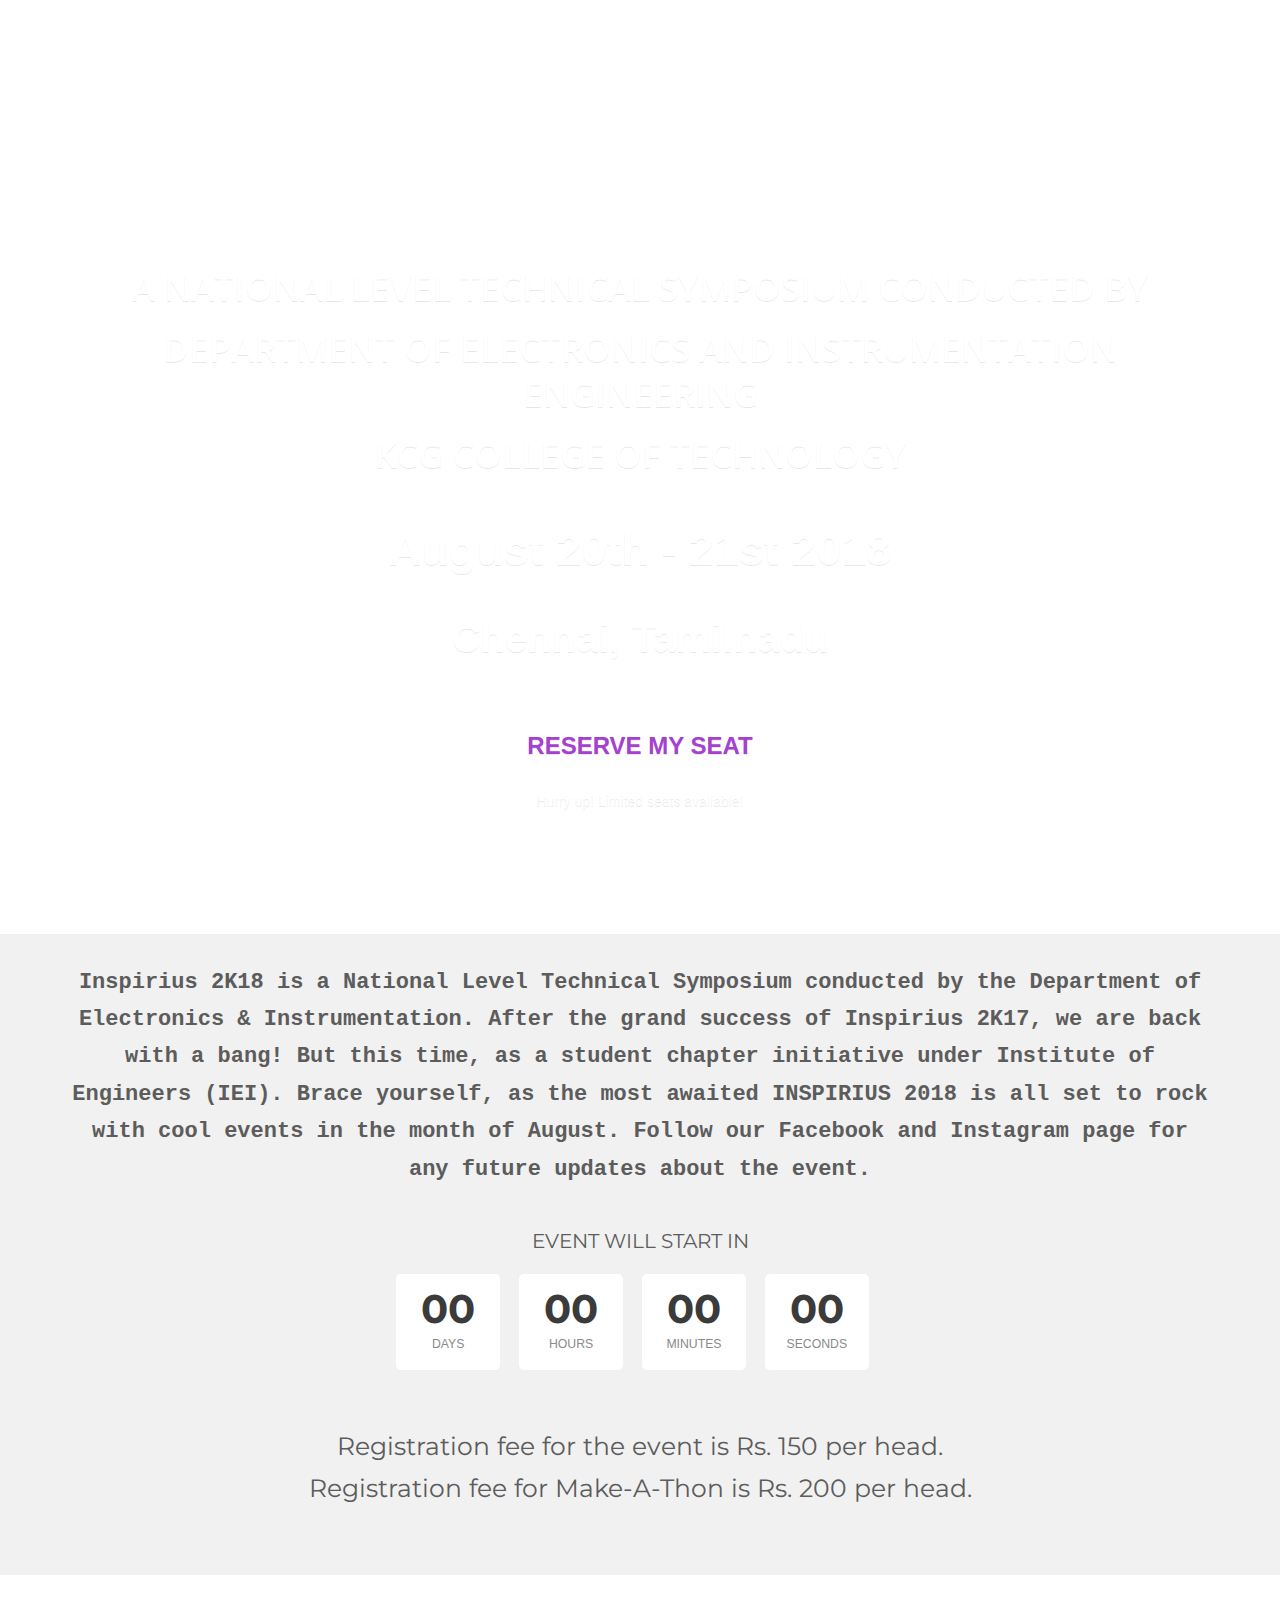
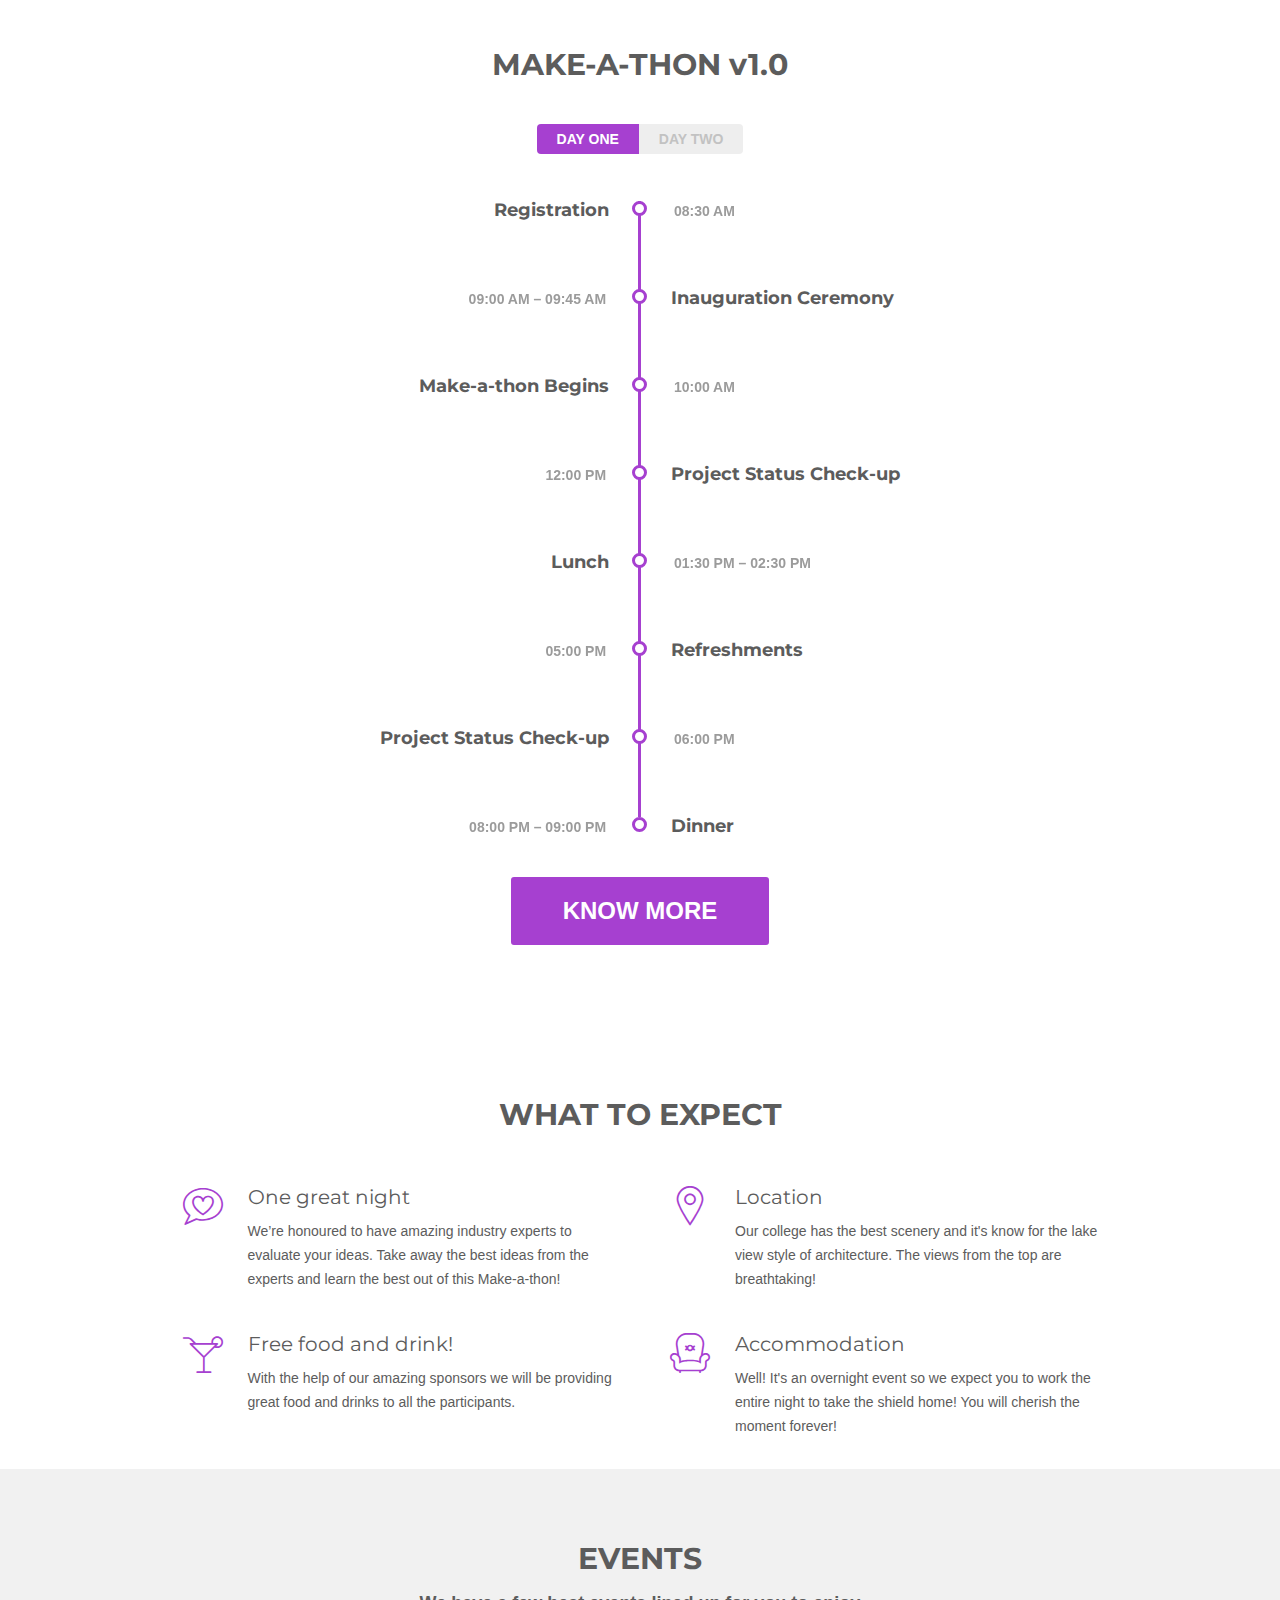
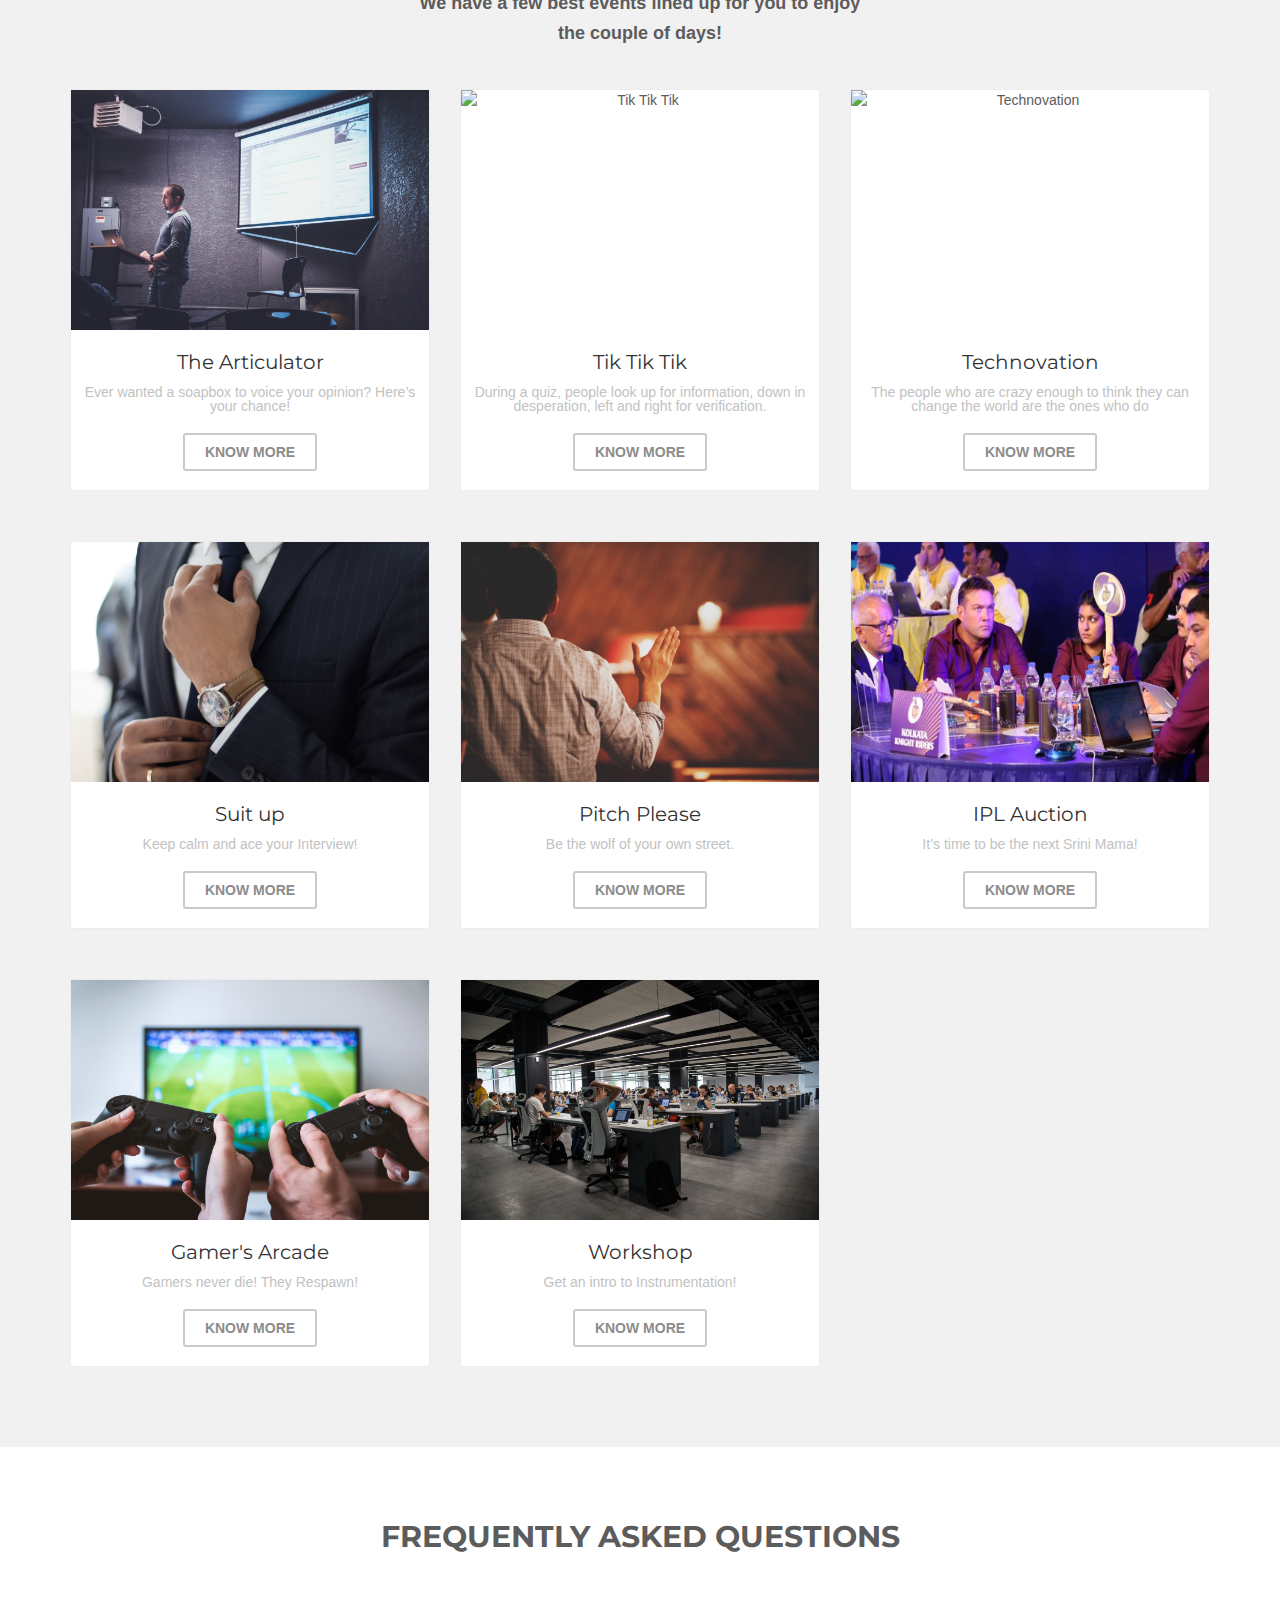
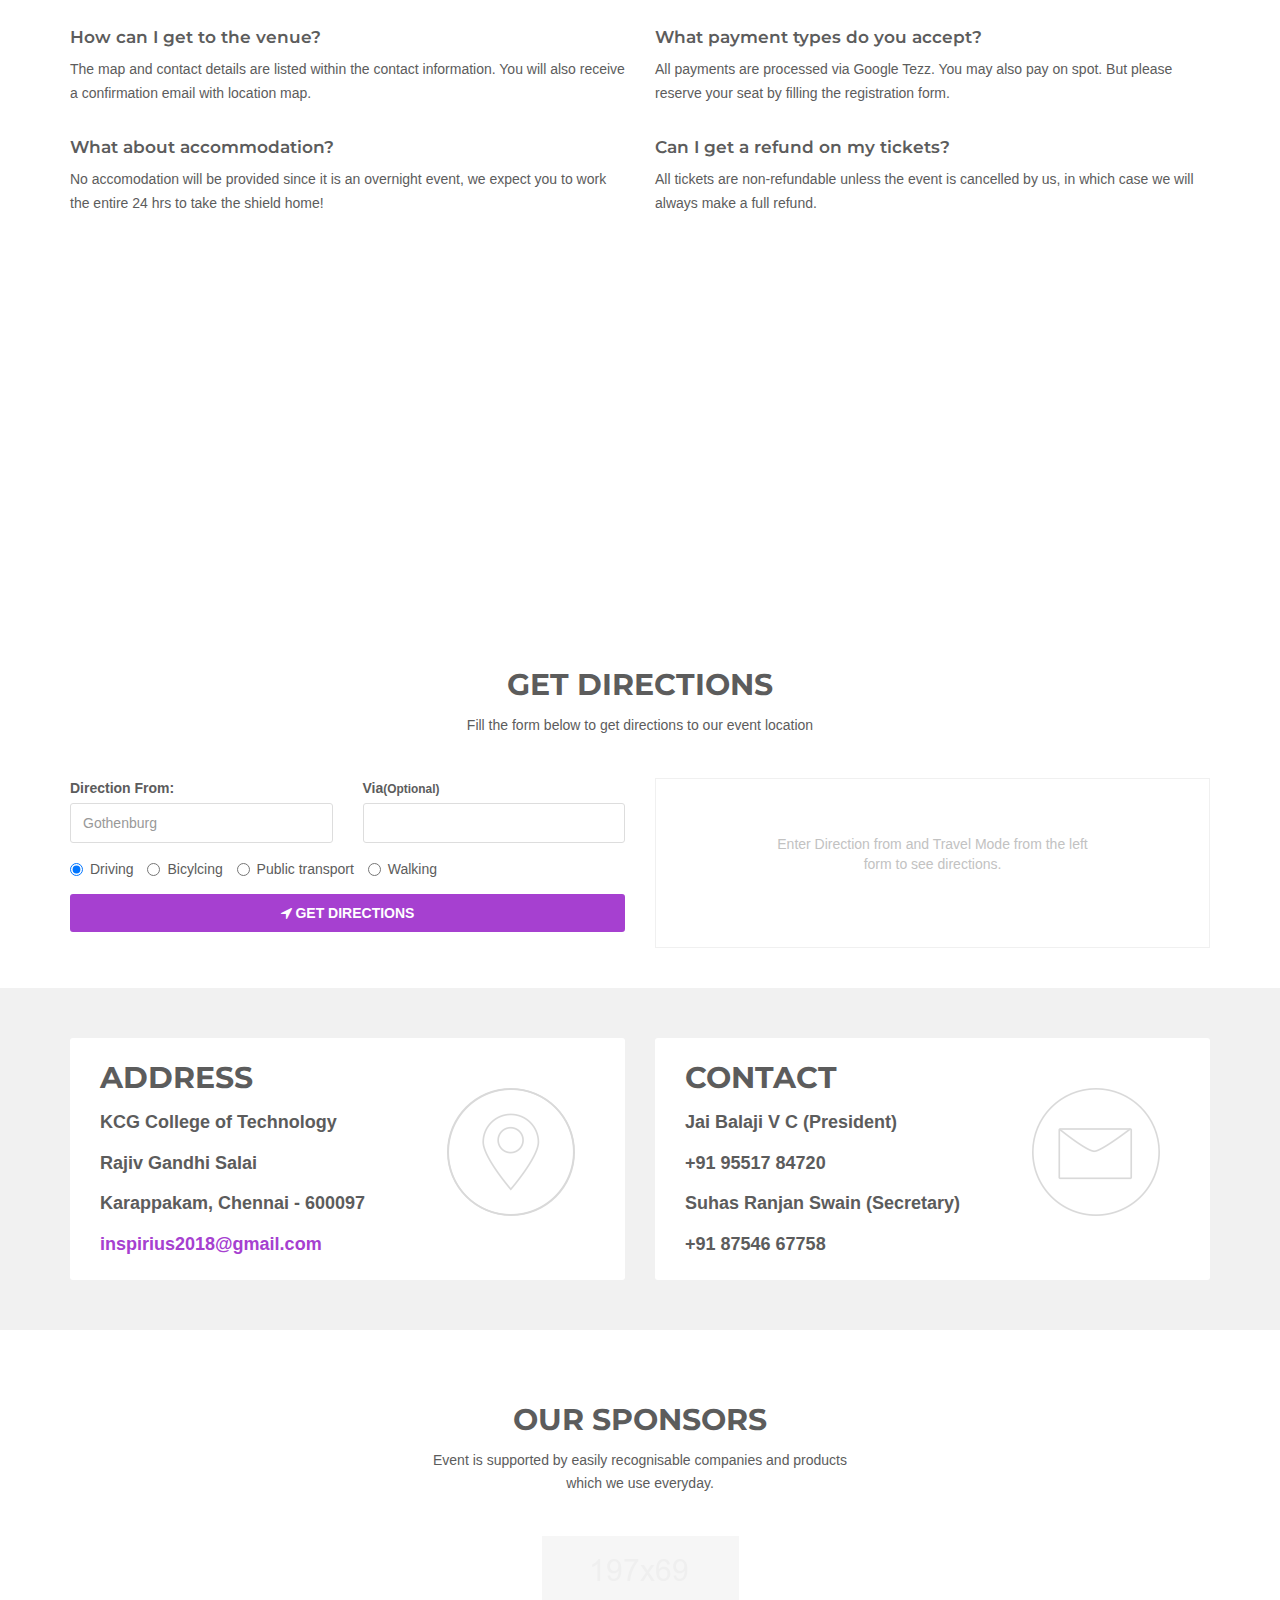
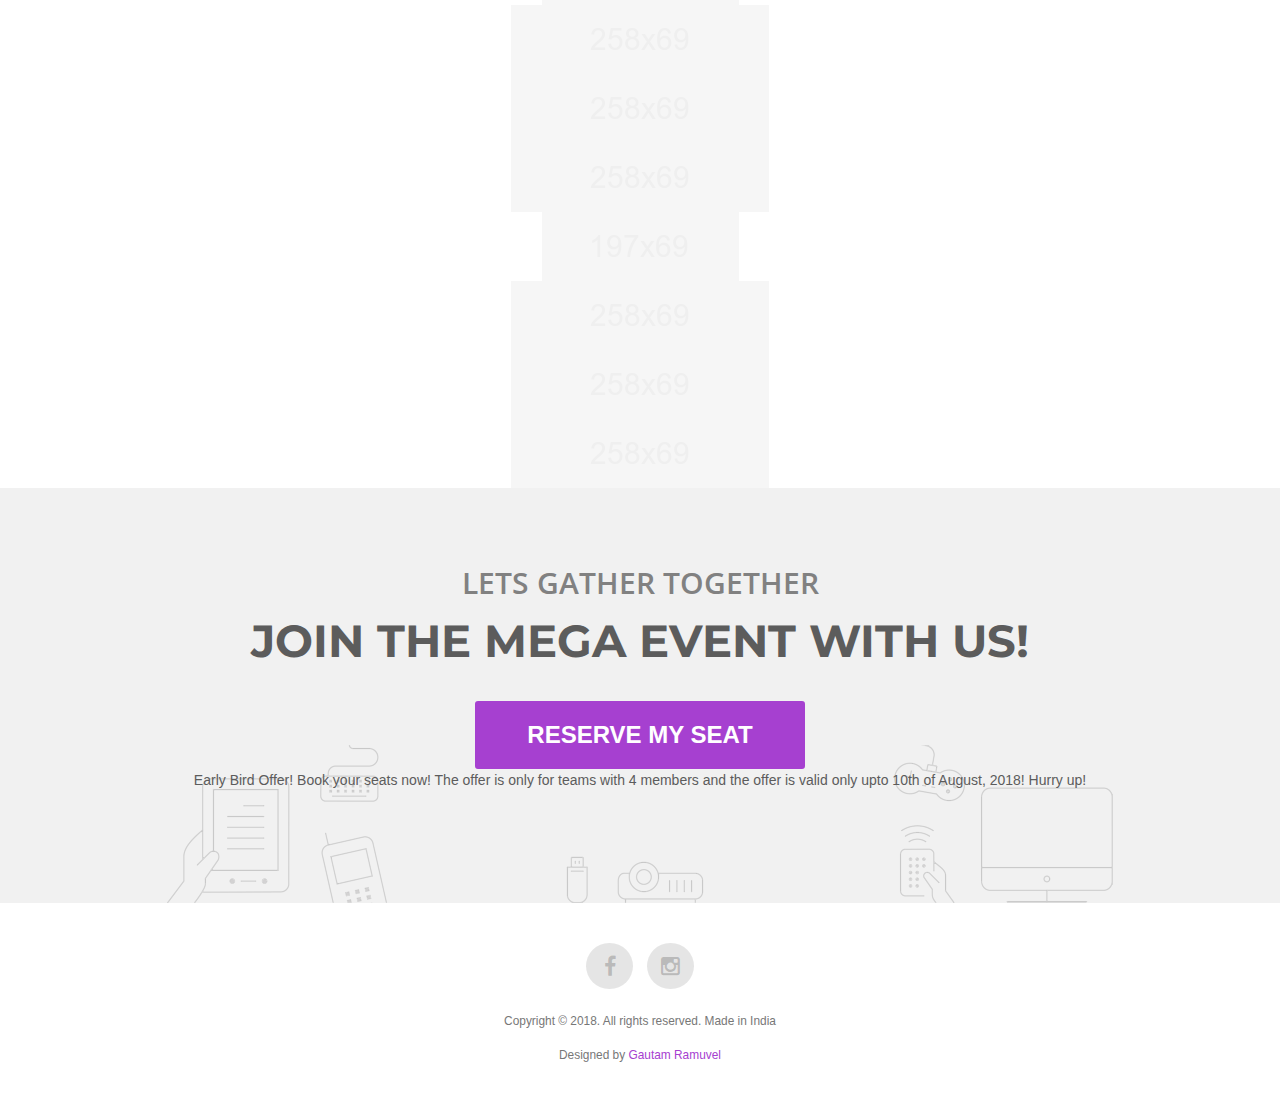
==== inspirius/index.html @ 2e657882 "api key added" ====
<!DOCTYPE html>
<html lang="en">

<head>
    <meta charset="utf-8">
    <meta http-equiv="X-UA-Compatible" content="IE=edge">
    <meta name="viewport" content="width=device-width, initial-scale=1.0, maximum-scale=1.0, user-scalable=no">

    <!-- SEO -->
    <meta name="author" content="Gautam">
    <meta name="description" content="INSPIRIUS 2018 - KCG COLLEGE OF TECHNOLOGY">
    <meta name="keywords" content="Symposium">

    <!-- Favicons -->
    <link rel="shortcut icon" href="images/favicon.ico">

    <!-- Page Title -->
    <title>INSPIRIUS 2018 - KCG COLLEGE OF TECHNOLOGY</title>

    <!-- Bootstrap -->
    <link href="css/bootstrap.min.css" rel="stylesheet">

    <!-- Custom Google Font : Open Sans & Montserrat -->
    <link href='https://fonts.googleapis.com/css?family=Open+Sans:300,600' rel='stylesheet' type='text/css'>
    <link href='https://fonts.googleapis.com/css?family=Montserrat:400,700' rel='stylesheet' type='text/css'>

    <!-- Plugins -->
    <link href="css/plugins/animate.css" rel="stylesheet">
    <link href="css/plugins/slick.css" rel="stylesheet">
    <link href="css/plugins/magnific-popup.css" rel="stylesheet">
    <link href="css/plugins/font-awesome.css" rel="stylesheet">
    <link href="css/plugins/streamline-icons.css" rel="stylesheet">
    <link href="css/plugins/flexslider.css" rel="stylesheet">

    <!-- Event Style -->
    <link href="css/event.css" rel="stylesheet">

    <!-- Color Theme -->
    <!-- Options: green, purple, red, yellow, mint, blue, black  -->
    <link href="css/themes/purple.css" rel="stylesheet">

    <!-- Modernizr -->
    <script src="js/modernizr.min.js"></script>
    <!-- Subtle Loading bar -->
    <script src="js/plugins/pace.js"></script>
</head>

<body class="animate-page" data-spy="scroll" data-target="#navbar" data-offset="100">
    <!--Preloader div-->
    <div class="preloader"></div>

    <!-- Fixed navbar -->
    <nav class="navbar navbar-default navbar-fixed-top reveal-menu js-reveal-menu reveal-menu-hidden">
        <div class="container">
            <div class="navbar-header">
                <button type="button" class="navbar-toggle collapsed" data-toggle="collapse" data-target="#navbar" aria-expanded="false" aria-controls="navbar">
                    <span class="sr-only">Toggle navigation</span>
                    <span class="icon-bar"></span>
                    <span class="icon-bar"></span>
                    <span class="icon-bar"></span>
                </button>
                <a class="navbar-brand" href="#"><img src="images/logo1.png" alt="Inspirius" width="150px;" height="60px;"></a>
            </div>
            <div id="navbar" class="navbar-collapse collapse">
                <ul class="nav navbar-nav navbar-right">
                    <li class="active"><a href="#top">Home</a></li>
                    <li><a href="#about">About</a></li>
                    <li><a href="team.html">Team</a></li>
                    <li><a href="#schedule">Make-a-thon</a></li>
                    <li><a href="#events">Events</a></li>
                    <li><a href="#faq" class="hidden-sm">FAQ</a></li>
                    <li><a href="#venue" class="hidden-sm">Venue</a></li>
                    <li><a href="#contact">Contact</a></li>
                    <!-- <li class="dropdown">
                        <a href="#" class="dropdown-toggle" data-toggle="dropdown" role="button" aria-haspopup="true" aria-expanded="false">Pages <span class="caret"></span></a>
                        <ul class="dropdown-menu">
                            <li><a href="shortcodes.html">Shortcodes</a></li>
                            <li><a href="blog.html">Blog</a></li>
                            <li><a href="blog-single.html">Blog Single</a></li>
                            <li role="separator" class="divider"></li>
                            <li class="dropdown-header">Header Layouts</li>
                            <li><a href="index.html">Solid Color</a></li>
                            <li><a href="index-slider.html">Content Slider</a></li>
                            <li><a href="index-parallax.html">Image Parallax</a></li>
                            <li><a href="index-video.html">Video Background</a></li>
                            <li role="separator" class="divider"></li>
                            <li class="dropdown-header">Form Variations</li>
                            <li><a href="index.html">Paypal Registration</a></li>
                            <li><a href="index-email.html">Email Registraion</a></li>
                            <li><a href="index-mailchimp.html">Mailchimp Subscription</a></li>
                            <li><a href="index-eventbrite.html">Eventbrite Integration</a></li>
                        </ul>
                    </li> -->
                </ul>
            </div>
            <!--/.nav-collapse -->
        </div>
    </nav>
    <!-- // End Fixed navbar -->

    <header id="top" class="header parallax-bg">
        <div class="container">

            <div class="header_top-bg">
                <div class="logo">
                    <a href="#"><img src="images/header%20logo.png" alt="event-logo"></a>
                </div>
            </div>
            <h3 class="headline-support wow fadeInDown">A NATIONAL LEVEL TECHNICAL SYMPOSIUM CONDUCTED BY</h3>
            <h3 class="headline-support wow fadeInDown">DEPARTMENT OF ELECTRONICS AND INSTRUMENTATION ENGINEERING</h3>
            <h3 class="headline-support wow fadeInDown">KCG COLLEGE OF TECHNOLOGY</h3>


            <div class="when_where wow fadeIn" data-wow-delay="0.4s">
                <p class="event_when">August 20th - 21st 2018</p>
                <p class="event_where">Chennai, Tamilnadu</p>
            </div>

            <div class="header_bottom-bg">
                <a class="btn btn-default btn-xl wow zoomIn" data-wow-delay="0.3s" href="http://bit.do/inspirius2018" target="_blank">RESERVE MY SEAT</a>
                <p class="cta_urgency wow fadeIn" data-wow-delay="0.5s">Hurry up! Limited seats available!</p>
            </div>
        </div>
        <!-- end .container -->
    </header>
    <!-- end .header -->

    <!-- 
     Highlight Section
     ====================================== -->

    <section class="highlight" id="about">

        <div class="container">
            <p class="lead text-center">Inspirius 2K18 is a National Level Technical Symposium conducted by the Department of Electronics & Instrumentation. After the grand success of Inspirius 2K17, we are back with a bang! But this time, as a student chapter initiative under Institute of Engineers (IEI). Brace yourself, as the most awaited INSPIRIUS 2018 is all set to rock with cool events in the month of August. Follow our Facebook and Instagram page for any future updates about the event.</p>

            <div class="countdown_wrap">

                <h6 class="countdown_title text-center">EVENT WILL START IN</h6>

                <!-- Countdown JS for the Event Date Starts here.
    TIP: You can change your event time below in the Same Format.  -->

                <ul id="countdown" data-event-date="21 august 2018 09:00:00">
                    <li class="wow zoomIn" data-wow-delay="0s"> <span class="days">00</span>
                        <p class="timeRefDays">days</p>
                    </li>
                    <li class="wow zoomIn" data-wow-delay="0.2s"> <span class="hours">00</span>
                        <p class="timeRefHours">hours</p>
                    </li>
                    <li class="wow zoomIn" data-wow-delay="0.4s"> <span class="minutes">00</span>
                        <p class="timeRefMinutes">minutes</p>
                    </li>
                    <li class="wow zoomIn" data-wow-delay="0.6s"> <span class="seconds">00</span>
                        <p class="timeRefSeconds">seconds</p>
                    </li>
                </ul>
            </div>
            <!-- end .countdown_wrap -->

            <div class="section-title wow fadeInUp">
                <h5>Registration fee for the event is Rs. 150 per head.</h5>
                <h5>Registration fee for Make-A-Thon is Rs. 200 per head.</h5>
            </div>

            <!-- <div class="text-center">

                <span class="addtocalendar atc-style-theme">
                <a class="atcb-link"><i class="fa fa-calendar"> </i> Add to My Calendar</a>
                  <var class="atc_event">
                      <var class="atc_date_start">2016-05-04 12:00:00</var>
                      <var class="atc_date_end">2016-05-04 18:00:00</var>
                      <var class="atc_timezone">Europe/London</var>
                      <var class="atc_title">Gather Event template</var>
                      <var class="atc_description">Gather is a responsive event template with many awesome features including add to my calendar feature. Awesome. huh?</var>
                      <var class="atc_location">Stockholm, Sweden</var>
                      <var class="atc_organizer">Surjith S M</var>
                      <var class="atc_organizer_email">test@surjithctly.in</var>
                  </var>
               </span>

            </div> -->

        </div>
        <!-- end .container -->

    </section>
    <!-- end section.highlight -->

    <!-- 
     Our Schedule
     ====================================== -->

    <section class="schedule" id="schedule">

        <div class="container">
            <div class="section-title wow fadeInUp">
                <h4>MAKE-A-THON v1.0</h4>
            </div>

            <div class="nav-center">
                <!-- Nav tabs -->
                <ul class="nav nav-pills" role="tablist" id="schedule-tabs">
                    <li role="presentation" class="active"><a href="#day1" aria-controls="day1" role="tab" data-toggle="tab">Day One</a></li>
                    <li role="presentation"><a href="#day2" aria-controls="day2" role="tab" data-toggle="tab">Day Two</a></li>
                    <!-- <li role="presentation"><a href="#day3" aria-controls="messages" role="tab" data-toggle="tab">Day Three</a></li> -->
                </ul>

            </div>

            <!-- Tab panes -->
            <div class="tab-content">
                <div role="tabpanel" class="tab-pane active" id="day1">

                    <!-- ########## Schedule Timeline DAY 01 Starts ########### -->

                    <section class="timeline">
                        <div class="timeline-block">
                            <div class="timeline-bullet wow zoomIn" data-wow-delay="0s">

                            </div>
                            <!-- timeline-bullet -->

                            <div class="timeline-content">
                                <h2 class="wow flipInX" data-wow-delay="0.3s"> Registration</h2>
                                <span class="date wow flipInX" data-wow-delay="0.3s">08:30 AM</span>
                            </div>
                            <!-- timeline-content -->
                        </div>
                        <!-- timeline-block -->

                        <div class="timeline-block">
                            <div class="timeline-bullet wow zoomIn" data-wow-delay="0s">

                            </div>
                            <!-- timeline-bullet -->

                            <div class="timeline-content">
                                <h2 class="wow flipInX" data-wow-delay="0.3s"> Inauguration Ceremony</h2>
                                <span class="date wow flipInX" data-wow-delay="0.3s">09:00 AM  – 09:45 AM</span>
                            </div>
                            <!-- timeline-content -->
                        </div>
                        <!-- timeline-block -->

                        <div class="timeline-block">
                            <div class="timeline-bullet wow zoomIn" data-wow-delay="0s">

                            </div>
                            <!-- timeline-bullet -->

                            <div class="timeline-content">
                                <h2 class="wow flipInX" data-wow-delay="0.3s"> Make-a-thon Begins</h2>
                                <span class="date wow flipInX" data-wow-delay="0.3s">10:00 AM</span>
                            </div>
                            <!-- timeline-content -->
                        </div>
                        <!-- timeline-block -->

                        <div class="timeline-block">
                            <div class="timeline-bullet wow zoomIn" data-wow-delay="0s">

                            </div>
                            <!-- timeline-bullet -->

                            <div class="timeline-content">
                                <h2 class="wow flipInX" data-wow-delay="0.3s"> Project Status Check-up </h2>
                                <span class="date wow flipInX" data-wow-delay="0.3s">12:00 PM</span>
                            </div>
                            <!-- timeline-content -->
                        </div>
                        <!-- timeline-block -->

                        <div class="timeline-block">
                            <div class="timeline-bullet wow zoomIn" data-wow-delay="0s">

                            </div>
                            <!-- timeline-bullet -->

                            <div class="timeline-content">
                                <h2 class="wow flipInX" data-wow-delay="0.3s"> Lunch</h2>
                                <span class="date wow flipInX" data-wow-delay="0.3s">01:30 PM – 02:30 PM</span>
                            </div>
                            <!-- timeline-content -->
                        </div>
                        <!-- timeline-block -->

                        <div class="timeline-block">
                            <div class="timeline-bullet wow zoomIn" data-wow-delay="0s">

                            </div>
                            <!-- timeline-bullet -->

                            <div class="timeline-content">
                                <h2 class="wow flipInX" data-wow-delay="0.3s"> Refreshments</h2>
                                <span class="date wow flipInX" data-wow-delay="0.3s">05:00 PM</span>
                            </div>
                            <!-- timeline-content -->
                        </div>
                        <!-- timeline-block -->

                        <div class="timeline-block">
                            <div class="timeline-bullet wow zoomIn" data-wow-delay="0s">

                            </div>
                            <!-- timeline-bullet -->

                            <div class="timeline-content">
                                <h2 class="wow flipInX" data-wow-delay="0.3s"> Project Status Check-up</h2>
                                <span class="date wow flipInX" data-wow-delay="0.3s">06:00 PM</span>
                            </div>
                            <!-- timeline-content -->
                        </div>
                        <!-- timeline-block -->

                        <div class="timeline-block">
                            <div class="timeline-bullet wow zoomIn" data-wow-delay="0s">

                            </div>
                            <!-- timeline-bullet -->

                            <div class="timeline-content">
                                <h2 class="wow flipInX" data-wow-delay="0.3s"> Dinner</h2>
                                <span class="date wow flipInX" data-wow-delay="0.3s">08:00 PM – 09:00 PM</span>
                            </div>
                            <!-- timeline-content -->
                        </div>
                        <!-- timeline-block -->
                    </section>
                    <!-- timeline -->

                    <!-- ########### End Schedule Timeline  DAY 01  ########### -->

                </div>
                <div role="tabpanel" class="tab-pane" id="day2">

                    <!-- ########## Schedule Timeline  DAY 02 Starts ########### -->
                    <section class="timeline">
                        <div class="timeline-block">
                            <div class="timeline-bullet">

                            </div>
                            <!-- timeline-bullet -->

                            <div class="timeline-content">
                                <h2>Project Status Check-up</h2>
                                <span class="date">12:00 AM</span>
                            </div>
                            <!-- timeline-content -->
                        </div>
                        <!-- timeline-block -->

                        <div class="timeline-block">
                            <div class="timeline-bullet">

                            </div>
                            <!-- timeline-bullet -->

                            <div class="timeline-content">
                                <h2> Refreshments</h2>
                                <span class="date">04:00 AM</span>
                            </div>
                            <!-- timeline-content -->
                        </div>
                        <!-- timeline-block -->

                        <div class="timeline-block">
                            <div class="timeline-bullet">

                            </div>
                            <!-- timeline-bullet -->

                            <div class="timeline-content">
                                <h2> Breakfast</h2>
                                <span class="date">08:00 AM – 09:00 AM</span>
                            </div>
                            <!-- timeline-content -->
                        </div>
                        <!-- timeline-block -->

                        <div class="timeline-block">
                            <div class="timeline-bullet">

                            </div>
                            <!-- timeline-bullet -->

                            <div class="timeline-content">
                                <h2> Refreshments</h2>
                                <span class="date">11:00 AM</span>
                            </div>
                            <!-- timeline-content -->
                        </div>
                        <!-- timeline-block -->

                        <div class="timeline-block">
                            <div class="timeline-bullet">

                            </div>
                            <!-- timeline-bullet -->

                            <div class="timeline-content">
                                <h2> Make-a-thon ends</h2>
                                <span class="date">01:00 PM</span>
                            </div>
                            <!-- timeline-content -->
                        </div>
                        <!-- timeline-block -->

                        <div class="timeline-block">
                            <div class="timeline-bullet">

                            </div>
                            <!-- timeline-bullet -->

                            <div class="timeline-content">
                                <h2> Evaluation</h2>
                                <span class="date">01:00 PM – 01:45 PM</span>
                            </div>
                            <!-- timeline-content -->
                        </div>
                        <!-- timeline-block -->

                        <div class="timeline-block">
                            <div class="timeline-bullet">

                            </div>
                            <!-- timeline-bullet -->

                            <div class="timeline-content">
                                <h2> Prize Distribution</h2>
                                <span class="date">02:30 PM</span>
                            </div>
                            <!-- timeline-content -->
                        </div>
                        <!-- timeline-block -->
                    </section>
                    <!-- timeline -->
                    <!-- ########### End Schedule Timeline  DAY 02 ########### -->

                </div>
                <!-- <div role="tabpanel" class="tab-pane" id="day3">..33333.</div> -->
            </div>

            <div class="schbtn">
                <a class="btn btn-success btn-xl wow zoomIn" data-wow-delay="0.3s" href="makeathon.html">KNOW MORE</a>
            </div>
            <div class="workshop">
                <h3>Early Bird Offer! Book your seats now! The offer is only for teams with 4 members and the offer is valid only upto 10th of August, 2018! Hurry up!</h3>
            </div>
        </div>
        <!-- end .container -->


    </section>
    <!-- end section.schedule -->

    <!-- 
     What to Expect : Benefits
     ====================================== -->

    <!-- TODO: Change Icons to Fonts for better theming. -->
    <!-- end section.benefits -->
    <section class="benefits">

        <div class="container">
            <div class="section-title wow fadeInUp">
                <h4>WHAT TO EXPECT</h4>
            </div>
            <div class="row">
                <div class="col-md-10 col-md-offset-1">

                    <div class="row">
                        <div class="col-sm-6">
                            <div class="benefit-item wow fadeInLeft">
                                <div class="benefit-icon"><i class="icon icon-bubble-love-streamline-talk"> </i></div>
                                <h6 class="benefit-title">One great night</h6>
                                <p>We’re honoured to have amazing industry experts to evaluate your ideas. Take away the best ideas from the experts and learn the best out of this Make-a-thon!</p>
                            </div>
                        </div>
                        <div class="col-sm-6">
                            <div class="benefit-item wow fadeInRight">
                                <div class="benefit-icon"><i class="icon icon-map-pin-streamline"> </i></div>
                                <h6 class="benefit-title">Location</h6>
                                <p>Our college has the best scenery and it's know for the lake view style of architecture. The views from the top are breathtaking!</p>
                            </div>
                        </div>

                        <div class="col-sm-6">
                            <div class="benefit-item wow fadeInLeft">
                                <div class="benefit-icon"> <i class="icon icon-cocktail-mojito-streamline"> </i></div>
                                <h6 class="benefit-title">Free food and drink!</h6>
                                <p>With the help of our amazing sponsors we will be providing great food and drinks to all the participants.</p>
                            </div>
                        </div>
                        <div class="col-sm-6">
                            <div class="benefit-item wow fadeInRight">
                                <div class="benefit-icon"> <i class="icon icon-armchair-chair-streamline"> </i></div>
                                <h6 class="benefit-title">Accommodation</h6>
                                <p>Well! It's an overnight event so we expect you to work the entire night to take the shield home! You will cherish the moment forever!</p>
                            </div>
                        </div>
                    </div>

                </div>
            </div>

        </div>
        <!-- end .container -->
    </section>
    <!-- 
     Events
     ====================================== -->

    <section class="highlight accommodation" id="events">

        <div class="container">
            <div class="section-title wow fadeInUp">
                <h4>EVENTS</h4>
                <p class="lead1">We have a few best events lined up for you to enjoy the couple of days!</p>
            </div>

            <div class="row">
                <div class="col-sm-6 col-md-4">
                    <div class="thumbnail wow fadeInUp">
                        <img class="thumbimage" src="images/paper-presentaion.jpg" alt="The Articulator">
                        <div class="caption">
                            <h6 class="caption-title">The Articulator</h6>
                            <p class="caption-text">Ever wanted a soapbox to voice your opinion? Here’s your chance!</p>
                            <p class="text-center"><a href="articulator.html" class="btn btn-outline" role="button">Know More</a> </p>
                        </div>
                    </div>
                </div>
                <div class="col-sm-6 col-md-4">
                    <div class="thumbnail wow fadeInUp" data-wow-delay="0.3s">
                        <img class="thumbimage" src="images/tik-tik-tik.jpg" alt="Tik Tik Tik">
                        <div class="caption">
                            <h6 class="caption-title">Tik Tik Tik</h6>
                            <p class="caption-text">During a quiz, people look up for information, down in desperation, left and right for verification.</p>
                            <p class="text-center"><a href="tik-tik-tik.html" class="btn btn-outline" role="button">Know More</a> </p>
                        </div>
                    </div>
                </div>
                <div class="col-sm-6 col-sm-offset-3 col-md-4 col-md-offset-0">
                    <div class="thumbnail wow fadeInUp" data-wow-delay="0.6s">
                        <img class="thumbimage" src="images/technovation.jpg" alt="Technovation">
                        <div class="caption">
                            <h6 class="caption-title">Technovation</h6>
                            <p class="caption-text">The people who are crazy enough to think they can change the world are the ones who do</p>
                            <p class="text-center"><a href="technovation.html" class="btn btn-outline" role="button">Know More</a> </p>
                        </div>
                    </div>
                </div>
            </div>

            <div class="row">
                <div class="col-sm-6 col-md-4">
                    <div class="thumbnail wow fadeInUp">
                        <img class="thumbimage" src="images/suit.jpg" alt="Suit up">
                        <div class="caption">
                            <h6 class="caption-title">Suit up</h6>
                            <p class="caption-text">Keep calm and ace your Interview!</p>
                            <p class="text-center"><a href="suit-up.html" class="btn btn-outline" role="button">Know More</a> </p>
                        </div>
                    </div>
                </div>
                <div class="col-sm-6 col-md-4">
                    <div class="thumbnail wow fadeInUp" data-wow-delay="0.3s">
                        <img class="thumbimage" src="images/pitch.jpg" alt="Pitch Please">
                        <div class="caption">
                            <h6 class="caption-title">Pitch Please</h6>
                            <p class="caption-text">Be the wolf of your own street.</p>
                            <p class="text-center"><a href="pitch-please.html" class="btn btn-outline" role="button">Know More</a> </p>
                        </div>
                    </div>
                </div>
                <div class="col-sm-6 col-sm-offset-3 col-md-4 col-md-offset-0">
                    <div class="thumbnail wow fadeInUp" data-wow-delay="0.6s">
                        <img class="thumbimage" src="images/ipl.JPG" alt="IPL Auction">
                        <div class="caption">
                            <h6 class="caption-title">IPL Auction</h6>
                            <p class="caption-text">It’s time to be the next Srini Mama!</p>
                            <p class="text-center"><a href="ipl-auction.html" class="btn btn-outline" role="button">Know More</a> </p>
                        </div>
                    </div>
                </div>
            </div>

            <div class="row">
                <div class="col-sm-6 col-md-4">
                    <div class="thumbnail wow fadeInUp">
                        <img align="middle" class="thumbimage" src="images/gamer.jpg" alt="Gamer's Arcade">
                        <div class="caption">
                            <h6 class="caption-title">Gamer's Arcade</h6>
                            <p class="caption-text">Gamers never die! They Respawn!</p>
                            <p class="text-center"><a href="gaming.html" class="btn btn-outline" role="button">Know More</a> </p>
                        </div>
                    </div>
                </div>
                <div class="col-sm-6 col-md-4">
                    <div class="thumbnail wow fadeInUp">
                        <img align="middle" class="thumbimage" src="images/workshop.jpg" alt="Workshop">
                        <div class="caption">
                            <h6 class="caption-title">Workshop</h6>
                            <p class="caption-text">Get an intro to Instrumentation!</p>
                            <p class="text-center"><a href="workshop.html" class="btn btn-outline" role="button">Know More</a> </p>
                        </div>
                    </div>
                </div>
                
            </div>

        </div>
        <!-- end .container -->
    </section>
    <!-- end section.accommodation -->
    
    <section class="faq" id="faq">

        <div class="container">
            <div class="section-title wow fadeInUp">
                <h4>FREQUENTLY ASKED QUESTIONS</h4>
            </div>
            <div class="row">
                <div class="col-md-6 wow fadeInLeft" data-wow-duration="2s">
                    <h6 class="faq-title">How can I get to the venue?</h6>
                    <p>The map and contact details are listed within the contact information. You will also receive a confirmation email with location map.</p>
                    <h6 class="faq-title">What about accommodation?</h6>
                    <p>No accomodation will be provided since it is an overnight event, we expect you to work the entire 24 hrs to take the shield home!</p>
                </div>
                <div class="col-md-6 wow fadeInRight" data-wow-duration="2s">

                    <h6 class="faq-title">What payment types do you accept?</h6>
                    <p>All payments are processed via Google Tezz. You may also pay on spot. But please reserve your seat by filling the registration form.</p>

                    <h6 class="faq-title">Can I get a refund on my tickets?</h6>
                    <p>All tickets are non-refundable unless the event is cancelled by us, in which case we will always make a full refund.</p>

                </div>
            </div>
        </div>
    </section>
    <!-- end section.faq -->

    <!-- 
     Location Map
     ====================================== -->

    <div class="g-maps" id="venue">

        <!-- Tip:  You can change location, zoom, color theme, height, image and Info text by changing data-* attribute below. -->
        <!-- Available Colors:    red, orange, yellow, green, mint, aqua, blue, purple, pink, white, grey, black, invert -->

        <div class="map" id="map_canvas" data-maplat="12.920884" data-maplon="80.238766" data-mapzoom="15" data-color="purple" data-height="400" data-img="images/marker.png" data-info="KCG College of Technology"></div>

    </div>
    <!-- end div.g-maps -->

    <!-- ::: BEGIN-VENUE ::: -->
    <section id="directions" class="directions vertical-space-lg">

        <div class="container">
            <div class="section-title wow fadeInUp top-space-sm">
                <h4>GET DIRECTIONS</h4>
                <p>Fill the form below to get directions to our event location</p>
            </div>

            <div class="row">

                <div class="col-sm-6">

                    <form action="/routebeschrijving" onSubmit="calcRoute();return false;" id="routeForm">
                        <div class="row">
                            <div class="col-sm-6">
                                <div class="form-group">
                                    <label for="routeStart">Direction From:</label>
                                    <input type="text" id="routeStart" class="form-control" placeholder="Gothenburg">
                                </div>
                            </div>
                            <div class="col-sm-6">
                                <div class="form-group">
                                    <label for="routeVia">Via<small>(Optional)</small> </label>
                                    <input type="text" class="form-control" id="routeVia" value="">
                                </div>
                            </div>
                        </div>
                        <div class="form-group">
                            <label class="sr-only">Travel mode:</label>

                            <label class="radio-inline" for="travelMode1">
                                <input type="radio" name="travelMode" id="travelMode1" value="DRIVING" checked /> Driving
                            </label>
                            <label class="radio-inline" for="travelMode2">
                                <input type="radio" name="travelMode" id="travelMode2" value="BICYCLING" /> Bicylcing
                            </label>
                            <label class="radio-inline" for="travelMode3">
                                <input type="radio" name="travelMode" id="travelMode3" value="TRANSIT" /> Public transport
                            </label>
                            <label class="radio-inline" for="travelMode4">
                                <input type="radio" name="travelMode" id="travelMode4" value="WALKING" /> Walking
                            </label>

                        </div>
                        <div class="form-group text-center">
                            <button type="submit" class="btn btn-success btn-block"><i class="fa fa-location-arrow"></i> Get Directions </button>
                        </div>
                    </form>

                </div>

                <div class="col-sm-6">
                    <div class="directions-results">

                        <div id="directionsPanel">
                            <div class="direction-text">Enter Direction from and Travel Mode from the left form to see directions. </div>
                        </div>
                    </div>
                </div>

            </div>
            <!--end-of-row-->
        </div>

    </section>
    <!-- ::: END MAP ::: -->

    <!-- 
     Contact us
     ====================================== -->

    <div class="highlight" id="contact">
        <div class="container">

            <div class="row">
                <div class="col-sm-6">
                    <div class="contact-box">
                        <img src="images/location-icon.png" alt="location icon" class="wow zoomIn">
                        <h4>ADDRESS</h4>
                        <p class="lead1">KCG College of Technology</p>
                        <p class="lead1">Rajiv Gandhi Salai</p>
                        <p class="lead1">Karappakam, Chennai - 600097</p>
                        <p class="lead1"><a href="mailto:inspirius2018@gmail.com">inspirius2018@gmail.com</a></p>
                    </div>
                </div>
                <div class="col-sm-6">
                    <div class="contact-box">
                        <img src="images/email-icon.png" alt="email icon" class="wow zoomIn" data-wow-delay="0.3s">
                        <h4>CONTACT</h4>
                        <p class="lead1">Jai Balaji V C (President)</p>
                        <p class="lead1">+91 95517 84720</p>
                        <p class="lead1">Suhas Ranjan Swain (Secretary)</p>
                        <p class="lead1">+91 87546 67758</p>
                    </div>
                </div>
            </div>
            <!--  // end .row -->
        </div>
    </div>
    <!-- //  end .highlight -->

    <!-- 
     Our Sponsors
     ====================================== -->

    <section class="sponsors" id="sponsors">

        <div class="container">
            <div class="section-title wow fadeInUp">
                <h4>OUR SPONSORS</h4>
                <p>Event is supported by easily recognisable companies and products which we use everyday.</p>
            </div>

            <div class="sponsor-slider wow bounceIn">
                <div><img src="images/sponsor_1.png" class="img-responsive center-block" alt="sponsor"> </div>
                <div><img src="images/sponsor_2.png" class="img-responsive center-block" alt="sponsor"> </div>
                <div><img src="images/sponsor_3.png" class="img-responsive center-block" alt="sponsor"> </div>
                <div><img src="images/sponsor_4.png" class="img-responsive center-block" alt="sponsor"> </div>
                <div><img src="images/sponsor_1.png" class="img-responsive center-block" alt="sponsor"> </div>
                <div><img src="images/sponsor_2.png" class="img-responsive center-block" alt="sponsor"> </div>
                <div><img src="images/sponsor_3.png" class="img-responsive center-block" alt="sponsor"> </div>
                <div><img src="images/sponsor_4.png" class="img-responsive center-block" alt="sponsor"> </div>
            </div>
        </div>
        <!-- end .container -->
    </section>
    <!-- end section.sponsors -->


    <!-- 
     Footer Call to Action
     ====================================== -->

    <section class="footer-action">

        <div class="container">

            <h4 class="headline-support wow fadeInDown">LETS GATHER TOGETHER</h4>
            <h2 class="headline wow fadeInDown" data-wow-delay="0.1s">JOIN THE MEGA EVENT WITH US!</h2>

            <div class="footer_bottom-bg">
                <a class="btn btn-success btn-xl wow zoomIn" data-wow-delay="0.3s" href="http://bit.do/inspirius2018" target="_blank">RESERVE MY SEAT</a>
                <p class="wow fadeIn" data-wow-delay="0.5s">Early Bird Offer! Book your seats now! The offer is only for teams with 4 members and the offer is valid only upto 10th of August, 2018! Hurry up!</p>
            </div>

        </div>

    </section>
    <!-- end section.footer-action -->

    <footer>

        <div class="social-icons">
            <a href="https://bit.ly/2KuZMfG" target="_blank" class="wow zoomIn" data-wow-delay="0.2s"> <i class="fa fa-facebook"></i> </a>
            <a href="https://bit.ly/2Oa1SDG" target="_blank" class="wow zoomIn" data-wow-delay="0.4s"> <i class="fa fa-instagram"></i> </a>
        </div>
        <p> <small class="text-muted">Copyright © 2018. All rights reserved. Made in India</small></p>
        <p> <small class="text-muted">Designed by <a href="https://gautamramuvel.github.io/" target="_blank">Gautam Ramuvel</a></small></p>

    </footer>

    <a href="#top" class="back_to_top"><img src="images/back_to_top.png" alt="back to top"></a>

    <!-- 
     Javascripts : Nerd Stuff :)
     ====================================== -->

    <!-- jQuery Library -->
    <script src="js/jquery.min.js"></script>

    <!-- Bootstrap JS -->
    <script src="js/bootstrap.min.js"></script>

    <!-- 3rd party Plugins -->
    <script src="js/plugins/countdown.js"></script>
    <script src="js/plugins/wow.js"></script>
    <script src="js/plugins/slick.js"></script>
    <script src="js/plugins/magnific-popup.js"></script>
    <script src="js/plugins/validate.js"></script>
    <script src="js/plugins/appear.js"></script>
    <script src="js/plugins/count-to.js"></script>
    <script src="js/plugins/nicescroll.js"></script>
    <script src="js/plugins/parallax.js"></script>

    <!-- Google Map -->
    <script async defer src="https://maps.googleapis.com/maps/api/js?key=AIzaSyD5i_bE8w7x6Tc_e6BC6QyZsEw2QTvs7sk"></script>
    <script src="js/plugins/infobox.js"></script>
    <script src="js/plugins/google-map.js"></script>
    <script src="js/plugins/directions.js"></script>

    <!-- JS Includes -->
    <script src="js/includes/subscribe.js"></script>
    <script src="js/includes/contact_form.js"></script>

    <!-- Main Script -->
    <script src="js/main.js"></script>

</body>

</html>
---- inspirius/css/plugins/streamline-icons.css ----
@charset "UTF-8";
@font-face {
    font-family: "streamline";
    src: url("../../fonts/streamline.eot");
    src: url("../../fonts/streamline.eot?#iefix") format("embedded-opentype"), url("../../fonts/streamline.woff") format("woff"), url("../../fonts/streamline.ttf") format("truetype"), url("../../fonts/streamline.svg#streamline") format("svg");
    font-weight: normal;
    font-style: normal;
}

[data-icon]:before {
    font-family: "streamline" !important;
    content: attr(data-icon);
    font-style: normal !important;
    font-weight: normal !important;
    font-variant: normal !important;
    text-transform: none !important;
    speak: none;
    line-height: 1;
    -webkit-font-smoothing: antialiased;
    -moz-osx-font-smoothing: grayscale;
}

[class^="icon-"]:before,
[class*=" icon-"]:before {
    font-family: "streamline" !important;
    font-style: normal !important;
    font-weight: normal !important;
    font-variant: normal !important;
    text-transform: none !important;
    speak: none;
    line-height: 1;
    -webkit-font-smoothing: antialiased;
    -moz-osx-font-smoothing: grayscale;
}

.icon-armchair-chair-streamline:before {
    content: "a";
}

.icon-arrow-streamline-target:before {
    content: "b";
}

.icon-backpack-streamline-trekking:before {
    content: "c";
}

.icon-bag-shopping-streamline:before {
    content: "d";
}

.icon-barbecue-eat-food-streamline:before {
    content: "e";
}

.icon-barista-coffee-espresso-streamline:before {
    content: "f";
}

.icon-bomb-bug:before {
    content: "g";
}

.icon-book-dowload-streamline:before {
    content: "h";
}

.icon-book-read-streamline:before {
    content: "i";
}

.icon-browser-streamline-window:before {
    content: "j";
}

.icon-brush-paint-streamline:before {
    content: "k";
}

.icon-bubble-comment-streamline-talk:before {
    content: "l";
}

.icon-bubble-love-streamline-talk:before {
    content: "m";
}

.icon-caddie-shop-shopping-streamline:before {
    content: "n";
}

.icon-caddie-shopping-streamline:before {
    content: "o";
}

.icon-camera-photo-polaroid-streamline:before {
    content: "p";
}

.icon-camera-photo-streamline:before {
    content: "q";
}

.icon-camera-streamline-video:before {
    content: "r";
}

.icon-chaplin-hat-movie-streamline:before {
    content: "s";
}

.icon-chef-food-restaurant-streamline:before {
    content: "t";
}

.icon-clock-streamline-time:before {
    content: "u";
}

.icon-cocktail-mojito-streamline:before {
    content: "v";
}

.icon-coffee-streamline:before {
    content: "w";
}

.icon-computer-imac:before {
    content: "x";
}

.icon-computer-imac-2:before {
    content: "y";
}

.icon-computer-macintosh-vintage:before {
    content: "z";
}

.icon-computer-network-streamline:before {
    content: "A";
}

.icon-computer-streamline:before {
    content: "B";
}

.icon-cook-pan-pot-streamline:before {
    content: "C";
}

.icon-crop-streamline:before {
    content: "D";
}

.icon-crown-king-streamline:before {
    content: "E";
}

.icon-danger-death-delete-destroy-skull-stream:before {
    content: "F";
}

.icon-dashboard-speed-streamline:before {
    content: "G";
}

.icon-database-streamline:before {
    content: "H";
}

.icon-delete-garbage-streamline:before {
    content: "I";
}

.icon-design-graphic-tablet-streamline-tablet:before {
    content: "J";
}

.icon-design-pencil-rule-streamline:before {
    content: "K";
}

.icon-diving-leisure-sea-sport-streamline:before {
    content: "L";
}

.icon-drug-medecine-streamline-syringue:before {
    content: "M";
}

.icon-earth-globe-streamline:before {
    content: "N";
}

.icon-eat-food-fork-knife-streamline:before {
    content: "O";
}

.icon-eat-food-hotdog-streamline:before {
    content: "P";
}

.icon-edit-modify-streamline:before {
    content: "Q";
}

.icon-email-mail-streamline:before {
    content: "R";
}

.icon-envellope-mail-streamline:before {
    content: "S";
}

.icon-eye-dropper-streamline:before {
    content: "T";
}

.icon-factory-lift-streamline-warehouse:before {
    content: "U";
}

.icon-first-aid-medecine-shield-streamline:before {
    content: "V";
}

.icon-food-ice-cream-streamline:before {
    content: "W";
}

.icon-frame-picture-streamline:before {
    content: "X";
}

.icon-grid-lines-streamline:before {
    content: "Y";
}

.icon-handle-streamline-vector:before {
    content: "Z";
}

.icon-happy-smiley-streamline:before {
    content: "0";
}

.icon-headset-sound-streamline:before {
    content: "1";
}

.icon-home-house-streamline:before {
    content: "2";
}

.icon-ibook-laptop:before {
    content: "3";
}

.icon-ink-pen-streamline:before {
    content: "4";
}

.icon-ipad-streamline:before {
    content: "5";
}

.icon-iphone-streamline:before {
    content: "6";
}

.icon-ipod-mini-music-streamline:before {
    content: "7";
}

.icon-ipod-music-streamline:before {
    content: "8";
}

.icon-ipod-streamline:before {
    content: "9";
}

.icon-japan-streamline-tea:before {
    content: "!";
}

.icon-laptop-macbook-streamline:before {
    content: "\"";
}

.icon-like-love-streamline:before {
    content: "#";
}

.icon-link-streamline:before {
    content: "$";
}

.icon-lock-locker-streamline:before {
    content: "%";
}

.icon-locker-streamline-unlock:before {
    content: "&";
}

.icon-macintosh:before {
    content: "'";
}

.icon-magic-magic-wand-streamline:before {
    content: "(";
}

.icon-magnet-streamline:before {
    content: ")";
}

.icon-man-people-streamline-user:before {
    content: "*";
}

.icon-map-pin-streamline:before {
    content: "+";
}

.icon-map-streamline-user:before {
    content: ",";
}

.icon-micro-record-streamline:before {
    content: "-";
}

.icon-monocle-mustache-streamline:before {
    content: ".";
}

.icon-music-note-streamline:before {
    content: "/";
}

.icon-music-speaker-streamline:before {
    content: ":";
}

.icon-notebook-streamline:before {
    content: ";";
}

.icon-paint-bucket-streamline:before {
    content: "<";
}

.icon-painting-pallet-streamline:before {
    content: "=";
}

.icon-painting-roll-streamline:before {
    content: ">";
}

.icon-pen-streamline:before {
    content: "?";
}

.icon-pen-streamline-1:before {
    content: "@";
}

.icon-pen-streamline-2:before {
    content: "[";
}

.icon-pen-streamline-3:before {
    content: "]";
}

.icon-photo-pictures-streamline:before {
    content: "^";
}

.icon-picture-streamline:before {
    content: "_";
}

.icon-picture-streamline-1:before {
    content: "`";
}

.icon-receipt-shopping-streamline:before {
    content: "{";
}

.icon-remote-control-streamline:before {
    content: "|";
}

.icon-settings-streamline:before {
    content: "}";
}

.icon-settings-streamline-1:before {
    content: "~";
}

.icon-settings-streamline-2:before {
    content: "\\";
}

.icon-shoes-snickers-streamline:before {
    content: "\e000";
}

.icon-speech-streamline-talk-user:before {
    content: "\e001";
}

.icon-stamp-streamline:before {
    content: "\e002";
}

.icon-streamline-suitcase-travel:before {
    content: "\e003";
}

.icon-streamline-sync:before {
    content: "\e004";
}

.icon-streamline-umbrella-weather:before {
    content: "\e005";
}
---- inspirius/css/event.css ----
strong,
b {
    font-weight: 600;
}

h1,
h2,
h3,
h4,
h5,
h6 {
    font-family: 'Montserrat', Arial, sans-serif;
    font-weight: 700;
    line-height: 1.3;
}

h5,
h6 {
    font-weight: 400;
}

h1 {
    font-size: 55px;
}

h2 {
    font-size: 45px;
}

h3 {
    font-size: 35px;
}

h4 {
    font-size: 30px;
}

h5 {
    font-size: 25px;
}

h6 {
    font-size: 20px;
}

@media (max-width: 767px) {
    h1 {
        font-size: 35px;
    }
    h2 {
        font-size: 30px;
    }
    h3 {
        font-size: 20px;
    }
    h4 {
        font-size: 18px;
    }
    h5 {
        font-size: 16px;
    }
    h6 {
        font-size: 16px;
    }
}

p,
.lead {
    line-height: 1.7;
}

.lead {
    font-size: 22px;
    font-weight: 600;
    font-family: monospace;
}

.lead1 {
    font-size: 18px;
    font-weight: 600;
}

.t1 {
    font-family: arial, sans-serif;
    border-collapse: collapse;
    width: 100%;
    margin-top: 10px;
    margin-bottom: 10px;
}

.t1 td,
th {
    border: 1px solid #dddddd;
    text-align: center;
    padding: 8px;
}

/* 
   Buttons
   ------- */

.btn {
    border-radius: 3px;
    font-size: 14px;
    font-weight: 600;
    text-transform: uppercase;
    padding: 7px 20px;
    border-width: 0;
    /*transition:all .5s ease;*/
}

.btn-group-lg > .btn,
.btn-lg {
    padding: 10px 16px;
    font-size: 18px;
    line-height: 1.3333333;
}

.btn-xl {
    padding: 15px 50px;
    font-size: 24px;
    font-weight: bold;
}

.btn-xs {
    border-width: 1px;
    padding: 5px 10px;
    font-size: 11px;
    font-weight: 300;
}

@media (max-width: 767px) {
    .btn-xl {
        font-size: 20px;
        padding: 15px 40px;
    }
}

.btn-default,
.btn-outline,
.btn-success {
    border-width: 2px;
}

/* 
   Form Inputs
   ----------- */

.form-control {
    border-radius: 3px;
    -webkit-box-shadow: none;
    box-shadow: none;
    border-color: #DDDDDD;
    height: 40px;
}

.form-control:focus {
    outline: 0;
    -webkit-box-shadow: none;
    box-shadow: none;
}

.has-error .form-control:focus {
    border-color: #E23B1A;
    -webkit-box-shadow: none;
    box-shadow: none;
}

.has-error .checkbox {
    color: #5c5c5c;
}

.input-lg {
    height: 50px;
}

.input-group-lg > .form-control,
.input-group-lg > .input-group-addon,
.input-group-lg > .input-group-btn > .btn {
    border-radius: 3px;
}

@media (max-width: 767px) {
    .checkbox-inline,
    .radio-inline {
        display: block;
    }
    .checkbox-inline + .checkbox-inline,
    .radio-inline + .radio-inline {
        margin-top: 5px;
        margin-left: 0;
    }
}

/* 
   Breadcrumbs
   ----------- */

.breadcrumb {
    background-color: transparent;
    font-size: 14px;
    padding-left: 0;
    margin-bottom: 0;
}

.breadcrumb a {
    color: #FFF;
    text-decoration: none;
}

.breadcrumb a:hover,
.breadcrumb a:focus {
    color: rgba(255, 255, 255, 0.7);
}

/* 
   Navbar
   ------ */

.navbar-default {
    background-color: #fff;
    -webkit-box-shadow: 0 2px 1px 0 rgba(0, 0, 0, 0.05);
    box-shadow: 0 2px 1px 0 rgba(0, 0, 0, 0.05);
    padding: 15px 0;
}

.navbar-toggle {
    margin-top: 0px;
    margin-bottom: 0px;
}

.navbar-default .navbar-nav > li > a {
    text-transform: uppercase;
    font-size: 15px;
    font-weight: 700;
}

.navbar-default .navbar-nav > .open > a,
.navbar-default .navbar-nav > .open > a:focus,
.navbar-default .navbar-nav > .open > a:hover,
.navbar-default .navbar-nav > .active > a,
.navbar-default .navbar-nav > .active > a:focus,
.navbar-default .navbar-nav > .active > a:hover {
    border-radius: 3px;
}

.navbar-brand {
    padding: 0 10px;
    height: auto;
}

.dropdown-menu {
    -webkit-box-shadow: 0 2px 1px 0 rgba(0, 0, 0, 0.05);
    box-shadow: 0 2px 1px 0 rgba(0, 0, 0, 0.05);
    border: 1px solid #F0F0F0;
}

.dropdown-menu .divider {
    background-color: #F0F0F0;
}

.dropdown-header {
    font-size: 11px;
    color: #CBCBCB;
    text-transform: uppercase;
}

.dropdown-menu > li > a {
    padding: 5px 20px;
    padding-right: 40px;
    color: #737373;
    font-family: Arial, Helvetica, sans-serif;
}

@media (min-width: 768px) {
    .navbar-nav > li > a {
        padding-top: 8px;
        padding-bottom: 8px;
    }
    .dropdown:hover .dropdown-menu {
        display: block;
    }
}

/* 
   Nav Tabs
   -------- */

.nav-center {
    text-align: center;
}

.nav-center ul.nav {
    display: inline-block;
}

.nav-center ul.nav li {
    display: inline;
}

.nav-center ul.nav li a {
    float: left;
}

/* 
   Modal box
   -------------- */

.modal-content {
    border-radius: 3px;
}

.modal-transparent .modal-content {
    -webkit-box-shadow: none;
    box-shadow: none;
    background: transparent;
    border: 0;
}

@media (min-width: 768px) {
    .modal-sm {
        width: 450px;
    }
    .modal-content {
        -webkit-box-shadow: 0 0px 50px rgba(0, 0, 0, .2);
        box-shadow: 0 0px 50px rgba(0, 0, 0, .2);
    }
    .modal-dialog {
        margin: 80px auto;
    }
}

/* 
   Collapsible Panels
   ------------------ */

.panel-group .panel {
    box-shadow: inherit;
    border-width: 1px;
    margin-bottom: 20px;
    border-color: #f7f7f7;
}

.panel-default > .panel-heading {
    background: transparent;
    padding: 0;
}

.panel-title {
    text-transform: uppercase;
    font-size: 12px;
}

.panel-title > a {
    display: block;
    position: relative;
    padding: 15px;
}

.panel-title > a:hover,
.panel-title > a:focus {
    text-decoration: none;
}

.panel-title > a:focus {
    outline: inherit;
}

.panel-title > a:before {
    background: url("../images/collapse.png") no-repeat 0 -2px;
    content: "";
    display: block;
    height: 14px;
    position: absolute;
    right: 14px;
    top: 17px;
    width: 14px;
}

.panel-title > a.collapsed:before {
    background-position: 0 -33px;
}

.panel-default > .panel-heading + .panel-collapse > .panel-body {
    border-color: #f7f7f7;
}

/* 
   Pace Preloader
   -------------- */

.preloader {
    position: fixed;
    width: 100%;
    height: 2px;
    z-index: 9999999;
}

.pace {
    -webkit-pointer-events: none;
    pointer-events: none;
    -webkit-user-select: none;
    -moz-user-select: none;
    user-select: none;
    z-index: 9999999;
    position: fixed;
    margin: auto;
    top: 0;
    left: 0;
    right: 0;
    height: 2px;
    width: 100%;
}

.pace .pace-progress {
    -webkit-box-sizing: border-box;
    -moz-box-sizing: border-box;
    -ms-box-sizing: border-box;
    -o-box-sizing: border-box;
    box-sizing: border-box;
    -webkit-transition: width 1s ease-in-out 1s linear;
    -moz-transition: width 1s ease-in-out 1s linear;
    -ms-transition: width 1s ease-in-out 1s linear;
    -o-transition: width 1s ease-in-out 1s linear;
    transition: width 1s ease-in-out 1s linear;
    -webkit-transform: translate3d(0, 0, 0);
    -moz-transform: translate3d(0, 0, 0);
    -ms-transform: translate3d(0, 0, 0);
    -o-transform: translate3d(0, 0, 0);
    transform: translate3d(0, 0, 0);
    max-width: 100%;
    position: fixed;
    z-index: 9999999;
    display: block;
    position: absolute;
    left: 0px;
    top: 0px;
    height: 100%;
    background: #F76D53;
}

.pace.pace-inactive {
    display: none;
}

/* 
   Back to Top
   ----------- */

.back_to_top {
    display: none;
    color: #fff;
    text-align: center;
    padding: 10px;
    position: fixed;
    right: 20px;
    bottom: 20px;
    opacity: 0.3;
    transition: opacity 0.3s ease;
}

.back_to_top:hover {
    opacity: 0.5;
}

/* 
   Utilites
   -------- */

/* Vertical Rhythm */

.vertical-space {
    margin: 20px 0;
}

.horizontal-space {
    margin: 0 20px;
}

.left-space {
    margin-left: 20px;
}

.right-space {
    margin-right: 20px;
}

.top-space {
    margin-top: 20px;
}

.bottom-space {
    margin-bottom: 20px;
}

.no-top-space {
    margin-top: 0;
}

.no-bottom-space {
    margin-bottom: 0;
}

.no-left-space {
    margin-left: 0;
}

.no-right-space {
    margin-right: 0;
}

/* lg - large */

.vertical-space-lg {
    margin: 40px 0;
}

.horizontal-space-lg {
    margin: 0 40px;
}

.left-space-lg {
    margin-left: 40px;
}

.right-space-lg {
    margin-right: 40px;
}

.top-space-lg {
    margin-top: 40px;
}

.bottom-space-lg {
    margin-bottom: 40px;
}

/* xl - Extra large */

.vertical-space-xl {
    margin: 80px 0;
}

.horizontal-space-xl {
    margin: 0 80px;
}

.left-space-xl {
    margin-left: 80px;
}

.right-space-xl {
    margin-right: 80px;
}

.top-space-xl {
    margin-top: 80px;
}

.bottom-space-xl {
    margin-bottom: 80px;
}

/* sm - small */

.vertical-space-sm {
    margin: 10px 0;
}

.horizontal-space-sm {
    margin: 0 10px;
}

.left-space-sm {
    margin-left: 10px;
}

.right-space-sm {
    margin-right: 10px;
}

.top-space-sm {
    margin-top: 10px;
}

.bottom-space-sm {
    margin-bottom: 10px;
}

/* ================================================
   Header
   ================================================ */

.header {
    position: relative;
    padding: 0;
    color: #FFF;
    text-align: center;
    text-shadow: 0 1px 0 rgba(0, 0, 0, .1);
}

.header_top-bg {
    background: url('../images/header_graphic_1.png') no-repeat top center;
    min-height: 155px;
    padding: 80px 0 50px;
}

.header_bottom-bg {
    background: url('../images/header_graphic_2.png') no-repeat bottom center;
    min-height: 155px;
    padding: 20px 0 100px;
}

.headline-support {
    font-family: 'Open Sans', Arial, sans-serif;
    font-weight: 600;
    margin-top: 15px;
}

.when_where {
    padding: 10px 0;
}

.event_when {
    font-size: 45px;
    font-weight: bold;
    color: #FFF;
    margin-top: 15px;
    margin-bottom: 5px;
}

.event_where {
    font-size: 40px;
    font-weight: bold;
    color: #FFF;
    margin-top: 15px;
}

.cta_urgency {
    padding: 10px 0;
    color: rgba(255, 255, 255, 0.7);
}

/* 
 Sub page
 -------- */

.sub-header {
    position: relative;
    padding: 80px 0 30px;
    color: #FFF;
    text-shadow: 0 1px 0 rgba(0, 0, 0, .1);
}

.header small,
.sub-header small {
    color: rgba(255, 255, 255, 0.7);
}

@media (max-width: 767px) {
    .header small,
    .sub-header small {
        display: block;
        margin-top: 5px;
    }
}

.page-title {
    margin-bottom: 5px;
}

.page-title small {
    font-weight: 300;
    font-size: 50%;
}

/* 
 Reveal Menu
 ----------- */

.reveal-menu {
    -webkit-transition: all 1s ease;
    -moz-transition: all 1s ease;
    -ms-transition: all 1s ease;
    -o-transition: all 1s ease;
    transition: all 1s ease;
}

.reveal-menu-hidden {
    top: -100%;
}

.reveal-menu-visible {
    top: 0;
}

/* 
 Header Parallax
 --------------- */

.header.parallax-bg {
    background: url('../images/slider-bg.jpg') no-repeat center top;
    background-size: cover;
    background-attachment: fixed;
}

.parallax-bg .header_top-bg,
.parallax-bg .header_bottom-bg {
    background: none;
}

/* 
 Header Slider
 --------------- */

.header.slider-bg {
    background: url('../images/slider-bg.jpg') no-repeat center top;
    background-size: cover;
    background-attachment: fixed;
}

.header-wrap {
    padding: 100px 0 40px;
}

.slide-item {
    margin: 50px 0;
}

.slider-excerpt {
    max-width: 850px;
    margin: 0 auto 30px;
}

.background-opacity {
    z-index: 0;
    position: absolute;
    background: rgba(0, 0, 0, 0.3);
    width: 100%;
    top: 0;
    bottom: 0;
    left: 0;
    right: 0;
}

.font-50 {
    font-size: 50px;
}

.font-80 {
    font-size: 80px;
}

/* 
 Header Video
 ------------ */

.video-header {
    position: absolute;
    right: 0;
    bottom: 0;
    min-width: 100%;
    min-height: 100%;
    width: auto;
    height: auto;
    z-index: -100;
    background: url(../video/event-video.jpg) no-repeat;
    background-size: cover;
}

.header-video-module {
    position: relative;
}

.header-video-module .header {
    background: none;
    z-index: 10;
}

.header-video-module .header_top-bg,
.header-video-module .header_bottom-bg {
    background: none;
}

.no-video .video-container video,
.touch .video-container video {
    display: none;
}

.no-video .video-container .poster,
.touch .video-container .poster {
    display: block !important;
}

.video-container .poster img {
    width: 100%;
    bottom: 0;
    position: absolute;
}

.video-container .filter {
    z-index: 9;
    position: absolute;
    background: rgba(0, 0, 0, 0.5);
    width: 100%;
    top: 0;
    bottom: 0;
    left: 0;
    right: 0;
}

/* ================================================
   Countdown Timer
   ================================================ */

.countdown_wrap {
    margin-top: 40px;
}

.countdown_wrap p {
    font-size: 22px;
    margin-bottom: 0;
}

#countdown,
#countdown li {
    list-style: none;
}

#countdown {
    padding: 0;
    margin-bottom: 10px;
    text-align: center;
}

#countdown li {
    display: inline-block;
    width: 104px;
    text-align: center;
    background: #FFF;
    padding: 15px 5px;
    margin-right: 15px;
    border-radius: 5px;
    margin-bottom: 20px;
}

#countdown li span {
    font-size: 40px;
    font-weight: bold;
    color: #3b3b3b;
    height: 108px;
    line-height: 1.0;
    position: relative;
    font-family: 'Montserrat', Arial, sans-serif;
}

#countdown li p {
    margin-top: 5px;
    color: #8a8a8a;
    text-transform: uppercase;
    font-size: .875em;
}

.countdown_title {
    margin: 20px 0;
}

/* ================================================
   ADD TO CALENDAR
   ================================================ */

/* Base */

.addtocalendar var {
    display: none;
}

.addtocalendar {
    position: relative;
    display: inline-block;
    background: transparent !important;
}

.atcb-link {
    display: block;
    outline: none !important;
    cursor: pointer;
}

.atcb-link:focus ~ ul,
.atcb-link:active ~ ul,
.atcb-list:hover {
    visibility: visible;
}

.atcb-list {
    visibility: hidden;
    position: absolute;
    top: 100%;
    left: 0;
    width: 225px;
    z-index: 900;
}

.atcb-list,
.atcb-item {
    list-style: none;
    margin: 0;
    padding: 0;
    background: #fff;
}

.atcb-item {
    float: none;
    text-align: left;
}

.atcb-item-link {
    text-decoration: none;
    outline: none;
    display: block;
}

.atcb-item.hover,
.atcb-item:hover {
    position: relative;
    z-index: 900;
    cursor: pointer;
    text-decoration: none;
    outline: none;
}

/* theme */

.atc-style-theme .atcb-link {
    margin: 0;
    padding: 7px 25px;
    color: #8C8C8C;
    border: solid 2px #CACACA;
    font-size: 14px;
    font-weight: bold;
    text-decoration: none;
    outline: none;
    line-height: 20px;
    vertical-align: middle;
    background: transparent;
    border-radius: 3px;
    text-transform: uppercase;
    zoom: 1;
}

.atc-style-theme .atcb-link:hover,
.atc-style-theme .atcb-link:active,
.atc-style-theme .atcb-link:focus {
    border-color: #818181;
    color: #8C8C8C;
}

.atc-style-theme .atcb-list {
    width: 225px;
    border: 1px solid #E7E7E7;
    border-radius: 2px;
}

.atc-style-theme .atcb-list,
.atc-style-theme .atcb-item {
    background: #fff;
    color: #000;
}

.atc-style-theme .atcb-item,
.atc-style-theme .atcb-item-link {
    line-height: 1.3em;
    vertical-align: middle;
    zoom: 1;
}

.atc-style-theme .atcb-item-link,
.atc-style-theme .atcb-item-link:hover,
.atc-style-theme .atcb-item-link:active,
.atc-style-theme .atcb-item-link:focus {
    color: #000;
    font-size: 14px;
    text-decoration: none;
    outline: none;
    padding: 10px 20px;
}

.atc-style-theme .atcb-item-link:hover,
.atc-style-theme .atcb-item-link:active,
.atc-style-theme .atcb-item-link:focus {
    /*color: #fff;*/
}

.atc-style-theme .atcb-item.hover,
.atc-style-theme .atcb-item:hover {
    background: #EFEFEF;
}

/* ================================================
   Registration Form
   ================================================ */

.registration-form {
    padding: 15px;
}

.eventbrite-wrapper iframe {
    width: 100%;
    border: 0;
    overflow: auto;
}

/* ================================================
   Sections
   ================================================ */

.highlight {
    background: #f1f1f1;
    padding: 30px 0;
}

.highlight1 {
    padding: 30px 0;
}

.section-title {
    text-align: center;
    margin: 70px 0 40px;
}

.highlight .section-title {
    text-align: center;
    margin-top: 40px;
}

.section-title.top-space-sm {
    margin-top: 15px;
}

.section-title p {
    max-width: 450px;
    margin: 0 auto;
}

/* ================================================
   Speakers
   ================================================ */

.speaker-info {
    text-align: center;
    margin-bottom: 20px;
}

.speaker-info img {
    border-radius: 50%;
}

.speaker-info p {
    font-weight: 600;
    font-size: 18px;
    margin: 15px 0 0;
    line-height: 1;
}

.speaker-info span {
    font-size: 13px;
}

.speaker-slider .slick-prev,
.speaker-slider .slick-next {
    top: 40%;
}

/* ================================================
   Schedule
   ================================================ */

.nav-pills > li > a {
    background-color: #eee;
    padding: 5px 20px;
    font-size: 14px;
    font-weight: 600;
    text-transform: uppercase;
    ;
}

.nav-pills > li > a:hover {
    background-color: #E7E7E7;
}

.nav-pills > li + li {
    margin-left: 0;
}

.nav-pills > li:not(:first-child):not(:last-child) a {
    border-radius: 0;
}

.nav-pills > li:first-child > a {
    border-top-right-radius: 0;
    border-bottom-right-radius: 0;
}

.nav-pills > li:last-child > a {
    border-top-left-radius: 0;
    border-bottom-left-radius: 0;
}

/* 
   Vertical Timeline
   ----------------- */

.timeline {
    position: relative;
    padding: 0;
    margin-top: 2em;
    margin-bottom: 0;
}

.timeline::before {
    /* this is the vertical line */
    content: '';
    position: absolute;
    top: 0;
    left: 6px;
    height: 100%;
    width: 3px;
}

@media only screen and (min-width: 1170px) {
    .timeline {
        margin-top: 3em;
        margin-bottom: 0;
    }
    .timeline::before {
        left: 50%;
        margin-left: -2px;
    }
}

.timeline-block {
    position: relative;
    margin: 1em 0;
}

.timeline-block:after {
    content: "";
    display: table;
    clear: both;
}

.timeline-block:first-child {
    margin-top: 0;
}

.timeline-block:last-child {
    margin-bottom: 0;
    background-color: #FFF;
}

@media only screen and (min-width: 1170px) {
    .timeline-block {
        margin: 2em 0;
    }
    .timeline-block:first-child {
        margin-top: 0;
    }
    .timeline-block:last-child {
        margin-bottom: 0;
    }
}

.timeline-bullet {
    position: absolute;
    top: 0;
    left: 0;
    width: 15px;
    height: 15px;
    border-radius: 50%;
    border: 3px solid;
    background: #FFF;
}

@media only screen and (min-width: 1170px) {
    .timeline-bullet {
        width: 15px;
        height: 15px;
        left: 50%;
        margin-left: -8px;
        /* Force Hardware Acceleration in WebKit */
        -webkit-transform: translateZ(0);
        -webkit-backface-visibility: hidden;
    }
}

.timeline-content {
    position: relative;
    margin-left: 85px;
    min-height: 50px;
    margin-bottom: 10px;
}

.schbtn {
    text-align: center;
}

.timeline-content:after {
    content: "";
    display: table;
    clear: both;
}

.timeline-content h2 {
    font-size: 18px;
    margin: 0;
}

.timeline-content p,
.timeline-content .date {
    font-size: 13px;
}

.timeline-content .date {
    display: inline-block;
}

.timeline-content p {
    margin: 5px 0;
    line-height: 1.6;
    color: #B3B3B3;
}

.no-touch .timeline-content .read-more:hover {
    background-color: #bac4cb;
}

.timeline-content .date {
    float: left;
    padding: 0;
    opacity: .7;
    font-weight: 600;
    color: #717171;
}

@media only screen and (min-width: 768px) {
    .timeline-content {
        margin-left: 60px;
    }
    .timeline-content h2 {
        font-size: 18px;
        line-height: 1.0;
    }
    .timeline-content p {
        font-size: 14px;
        line-height: 1.0;
    }
    .timeline-content .read-more,
    .timeline-content .date {
        font-size: 14px;
    }
}

@media only screen and (min-width: 1170px) {
    .timeline-content {
        margin-left: 0;
        width: 47.3%;
    }
    .timeline .timeline-block:nth-child(odd) .timeline-content h2,
    .timeline .timeline-block:nth-child(odd) .timeline-content p {
        text-align: right;
    }
    .timeline-content::before {
        top: 24px;
        left: 100%;
        border-color: transparent;
        border-left-color: white;
    }
    .timeline-content .read-more {
        float: left;
    }
    .timeline-content .date {
        position: absolute;
        width: 100%;
        left: 112%;
        top: 0;
        font-size: 14px;
    }
    .timeline-block:nth-child(even) .timeline-content {
        float: right;
    }
    .timeline-block:nth-child(even) .timeline-content::before {
        top: 24px;
        left: auto;
        right: 100%;
        border-color: transparent;
        border-right-color: white;
    }
    .timeline-block:nth-child(even) .timeline-content .read-more {
        float: right;
    }
    .timeline-block:nth-child(even) .timeline-content .date {
        left: auto;
        right: 112%;
        text-align: right;
    }
}

/* ================================================
   What to Expect : benefits
   ================================================ */

.benefit-item {
    margin-bottom: 30px;
}

.benefit-item img {
    float: left;
}

.benefit-item .benefit-icon {
    float: left;
    font-size: 40px;
    margin: 0 15px;
}

.benefit-item .benefit-title,
.benefit-item p {
    margin-left: 80px;
}

/* ================================================
   Our Stats
   ================================================ */

.our-stats {
    margin: 50px 0 20px;
}

.stats-info {
    text-align: center;
    margin-top: 20px;
    margin-bottom: 30px;
}

@media (min-width: 768px) {
    .stats-info {
        margin-bottom: 15px;
    }
}

.stats-info .fa {
    font-size: 30px;
    color: #DCDCDC;
}

.stats-info h2 {
    margin: 10px 0 0;
}

.stats-info p {
    color: #c2c2c2;
    line-height: 1;
}

/* ================================================
   Embed Twitter Cards
   ================================================ */

.embed_twitter iframe {
    margin: 0 auto !important;
}

.embed-tweet-item {
    min-height: 200px;
    margin-bottom: 20px;
}

/* ================================================
   Testimonials
   ================================================ */

.testblock {
    width: 100%;
    height: auto;
    padding: 20px;
    background: #F6F6F6;
    -webkit-border-radius: 5px;
    -moz-border-radius: 5px;
    border-radius: 5px;
    font-family: Georgia, "Times New Roman", Times, serif;
    font-style: italic;
    position: relative;
    line-height: 28px;
    font-size: 16px;
}

.testblock:after {
    top: 100%;
    left: 20%;
    border: solid transparent;
    content: " ";
    height: 0;
    width: 0;
    position: absolute;
    pointer-events: none;
    border-color: rgba(255, 255, 255, 0);
    border-top-color: #F6F6F6;
    border-width: 15px;
    margin-left: -15px;
}

.clientblock {
    margin-top: 40px;
    margin-left: 10px;
}

.clientblock img {
    float: left;
    -webkit-border-radius: 100%;
    -moz-border-radius: 100%;
    border-radius: 100%;
}

.clientblock p {
    padding-left: 80px;
    padding-top: 13px;
}

.clientblock p strong {
    color: #384047;
    font-size: 16px;
}

/* Workshop announcement */

.workshop {
    height: 80px;
    overflow: hidden;
    position: relative;
    padding: 20px;
    white-space: nowrap;
}

.workshop h3 {
    font-size: 2em;
    position: absolute;
    width: 100%;
    height: 100%;
    margin: 0;
    line-height: 50px;
    text-align: center;
    /* Starting position */
    -moz-transform: translateX(100%);
    -webkit-transform: translateX(100%);
    transform: translateX(100%);
    /* Apply animation to this element */
    -moz-animation: workshop 15s linear infinite;
    -webkit-animation: workshop 15s linear infinite;
    animation: workshop 15s linear infinite;
}

/* Move it (define the animation) */

@-moz-keyframes workshop {
    0% {
        -moz-transform: translateX(100%);
    }
    100% {
        -moz-transform: translateX(-100%);
    }
}

@-webkit-keyframes workshop {
    0% {
        -webkit-transform: translateX(100%);
    }
    100% {
        -webkit-transform: translateX(-100%);
    }
}

@keyframes workshop {
    0% {
        -moz-transform: translateX(100%);
        /* Firefox bug fix */
        -webkit-transform: translateX(100%);
        /* Firefox bug fix */
        transform: translateX(100%);
    }
    100% {
        -moz-transform: translateX(-100%);
        /* Firefox bug fix */
        -webkit-transform: translateX(-100%);
        /* Firefox bug fix */
        transform: translateX(-100%);
    }
}


/* ================================================
   Sponsors
   ================================================ */

.sponsor-slider .slick-center img {
    -moz-transform: scale(1.08);
    -ms-transform: scale(1.08);
    -o-transform: scale(1.08);
    -webkit-transform: scale(1.08);
    color: #e67e22;
    opacity: 1;
    transform: scale(1.08);
    filter: url("data:image/svg+xml;utf8,<svg xmlns=\'http://www.w3.org/2000/svg\'><filter id=\'grayscale\'><feColorMatrix type=\'matrix\' values=\'1 0 0 0 0, 0 1 0 0 0, 0 0 1 0 0, 0 0 0 1 0\'/></filter></svg>#grayscale");
    -webkit-filter: grayscale(0%);
}

.sponsor-slider img {
    transition: all 300ms ease;
    opacity: 0.3;
    filter: url("data:image/svg+xml;utf8,<svg xmlns=\'http://www.w3.org/2000/svg\'><filter id=\'grayscale\'><feColorMatrix type=\'matrix\' values=\'0.3333 0.3333 0.3333 0 0 0.3333 0.3333 0.3333 0 0 0.3333 0.3333 0.3333 0 0 0 0 0 1 0\'/></filter></svg>#grayscale");
    /* Firefox 10+, Firefox on Android */
    filter: gray;
    /* IE6-9 */
    -webkit-filter: grayscale(100%);
    /* Chrome 19+, Safari 6+, Safari 6+ iOS */
}

/* ================================================
   Gallery
   ================================================ */

.popup-gallery {
    margin-bottom: 50px;
}

.popup-gallery a {
    display: block;
    margin-bottom: 35px;
    cursor: pointer;
    cursor: zoom-in;
}

.media-thumb {
    margin: 30px 0;
}

.video-wrapper {
    position: relative;
    padding-bottom: 56.25%;
    padding-top: 25px;
    height: 0;
}

.video-wrapper iframe {
    position: absolute;
    top: 0;
    left: 0;
    width: 100%;
    height: 100%;
}

.play-video {
    cursor: pointer;
}

.play-video p {
    text-transform: uppercase;
    text-align: center;
    padding: 5px 0;
    background: transparent;
    border: solid 5px transparent;
    color: #a0a0a0;
    white-space: nowrap;
    overflow: hidden;
    text-overflow: ellipsis;
}

.play-video:hover p {
    background: #FFF;
    border: solid 5px #FFF;
    color: #333;
}

.play-video:hover img {
    opacity: 0.7;
}

.play-video {
    position: relative;
}

.play-video .video-loader {
    position: absolute;
    top: 33%;
    left: 0;
    right: 0;
    text-align: center;
    color: #FFF;
    font-weight: 600;
}

@media (max-width: 767px) {
    .media-video iframe {
        width: 100%;
    }
}

/* ================================================
   Accommodation
   ================================================ */

.thumbnail {
    text-align: center;
    padding: 0;
    margin-bottom: 50px;
    border: 1px solid #ECECEC;
    border-radius: 3px;
    -moz-transition: all 0.6s ease;
    -webkit-transition: all 0.6s ease;
    -ms-transition: all 0.6s ease;
    -o-transition: all 0.6s ease;
    transition: all 0.6s ease;
}

.thumbnail:hover {
    -webkit-box-shadow: 0 2px 20px rgba(0, 0, 0, 0.08);
    box-shadow: 0 2px 20px rgba(0, 0, 0, 0.08);
}

.caption-title {
    margin-bottom: 10px;
    white-space: nowrap;
    overflow: hidden;
    text-overflow: ellipsis;
}

.caption-text {
    line-height: 1;
    font-size: 14px;
    color: #C2C2C2;
    margin-bottom: 20px;
}

.thumbimage {
    width: 360px;
    height: 240px !important;
    display: block;
    margin: auto;
}

.ratio {
    background-position: center center;
    background-repeat: no-repeat;
    background-size: cover;
    padding-bottom: 100%;
    position: relative;
    width: 100%;
}
.img-circle {
    border-radius: 50%;
    border: 5px solid #a640d0;
}
.img-responsive {
    display: block;
    height: auto;
    max-width: 100%;
}

.name {
    text-align: center;
    margin-bottom: 50px;
}
/* ================================================
   Pricing
   ================================================ */

.pricing-item {
    padding: 25px;
    border: solid 3px #F2F2F2;
    text-align: center;
    -webkit-border-radius: 5px;
    -moz-border-radius: 5px;
    border-radius: 5px;
    margin-bottom: 25px;
}

.pricing-item .plan-name {
    text-transform: uppercase;
    font-weight: 600;
}

.pricing-item .price {
    font-size: 60px;
    font-weight: 700;
    margin: 10px 0;
    font-family: 'Montserrat', Arial, sans-serif;
    line-height: 1.4;
}

.pricing-item .plan-features {
    opacity: 0.7;
    list-style: none;
    padding: 0;
    margin: 0 0 20px;
}

.pricing-item .price .curr {
    display: inline-block;
    font-size: 30px;
    vertical-align: super;
    font-weight: 400;
}

.pricing-item {
    -moz-transition: all 0.6s ease;
    -webkit-transition: all 0.6s ease;
    -ms-transition: all 0.6s ease;
    -o-transition: all 0.6s ease;
    transition: all 0.6s ease;
}

/* ================================================
   FAQ
   ================================================ */

.faq {
    margin-bottom: 60px;
}

.faq-title {
    margin-top: 30px;
    margin-bottom: 10px;
    font-size: 17px;
    font-weight: 600;
}

/* ================================================
   Subscribe
   ================================================ */

.susbcribe-head {
    margin: 0;
    line-height: 1.6;
    text-align: center;
    margin-bottom: 20px;
}

.susbcribe-head small {
    display: block;
    color: #c2c2c2;
    font-weight: normal;
}

.inverted-form .help-block,
.inverted-form .has-error .help-block {
    color: #FFF !important;
}

@media (min-width: 768px) {
    .subscribe-form .form-group {
        margin-bottom: 0;
    }
    .susbcribe-head {
        margin: 0;
        text-align: left;
    }
    .susbcribe-head span {
        display: block;
    }
}

/* ================================================
   Location Map
   ================================================ */

.map {
    height: 325px;
}

#elm_82 {
    /*width:100%!important;*/
}

.gm-style > div > div {
    /* Overlay color */
    height: 100%;
}

.gm-style img {
    /* Fix tooltip */
    max-width: none;
}

.gm-style div {
    /* Fix tooltip */
    border-style: none;
}

.gm-style > div.gmnoprint {
    /* display: none; */
}

.gm-style > div > a {
    /* display: none !important; */
}

.infoBox {
    text-align: center;
}

.infobox-inner {
    display: inline-block;
    padding: 6px 14px;
    -webkit-border-radius: 8px;
    -moz-border-radius: 8px;
    border-radius: 8px;
    background-color: #FFF;
    -webkit-box-shadow: 0px 1px 4px rgba(0, 0, 0, 0.15);
    -moz-box-shadow: 0px 1px 4px rgba(0, 0, 0, 0.15);
    box-shadow: 0px 1px 4px rgba(0, 0, 0, 0.15);
    text-align: center;
    font-weight: 700;
    font-size: 16px;
    font-family: 'Montserrat', sans-serif;
}

.infobox-inner:after,
.infobox-inner:before {
    position: absolute;
    bottom: 100%;
    left: 50%;
    width: 0;
    height: 0;
    border: solid transparent;
    content: " ";
    pointer-events: none;
}

.infobox-inner:after {
    margin-left: -10px;
    border-width: 10px;
    border-color: rgba(0, 0, 0, 0);
}

.infobox-inner:before {
    margin-left: -10px;
    border-width: 10px;
    border-color: rgba(0, 0, 0, 0);
    border-bottom-color: #fff;
}

.directions-results {
    max-height: 170px;
    min-height: 170px;
    overflow-y: auto;
    padding: 10px;
    border: solid 1px #F0F0F0;
}

.direction-text {
    padding: 30px 10px;
    text-align: center;
    color: #C2C2C2;
}

@media (min-width: 768px) {
    .direction-text {
        padding: 45px 100px;
    }
}

@media (max-width: 767px) {
    .checkbox-inline + .checkbox-inline,
    .radio-inline + .radio-inline {
        margin-left: 0;
    }
    .checkbox-inline,
    .radio-inline {
        width: 100%;
    }
}

/* ================================================
   Contact
   ================================================ */

.contact-box {
    background: #FFF;
    border-radius: 3px;
    padding: 10px 30px;
    margin: 20px 0;

}

@media (min-width: 992px) {
    .contact-box img {
        float: right;
        padding: 40px 20px;
    }
}

@media (max-width: 992px) {
    .contact-box {
        text-align: center;
    }
    .contact-box img {
        float: none;
        padding: 20px;
    }
}

/* ================================================
   Footer CTA
   ================================================ */

.footer-action {
    background: #f1f1f1;
    text-align: center;
    padding-top: 60px;
}

.footer_bottom-bg {
    background: url('../images/footer_bg_light.png') no-repeat bottom center;
    min-height: 155px;
    padding: 20px 0 100px;
}

.footer-action .headline {
    margin-top: 0;
}

.footer-action .headline-support {
    color: #818181;
}

/* ================================================
   Footer
   ================================================ */

footer {
    text-align: center;
    padding: 40px 0 30px;
}

.social-icons {
    padding-bottom: 20px;
}

.social-icons a {
    display: inline-block;
    padding: 0 5px;
}

.social-icons a i {
    background-color: rgba(0, 0, 0, 0.1);
    color: rgba(0, 0, 0, 0.2);
    font-size: 1.55em;
    width: 2.15em;
    height: 2.15em;
    line-height: 2.15em;
    border-radius: 50%;
    -webkit-border-radius: 50%;
    text-align: center;
    margin: 0;
}

.social-icons a:hover {
    opacity: 0.8;
}

/* ================================================
   Blog
   ================================================ */

.post-wrap,
.blog-content {
    margin: 50px 0;
}

.post-entry,
.entry-image {
    margin-bottom: 40px;
}

.post-heading {
    margin-top: 0;
    margin-bottom: 5px;
}

.post-meta {
    font-size: 13px;
}

.post-excerpt {
    margin-bottom: 13px;
}

.sidebar {
    margin: 50px 0;
}

.sidebar-widget {
    margin-bottom: 30px;
}

.pagination > li > a,
.pagination > li > span {
    color: #6F6F6F;
}

.pagination > li > a:hover,
.pagination > li > span:hover,
.pagination > li > a:focus,
.pagination > li > span:focus {
    color: #A3A3A3;
}

.pagination > .active > a,
.pagination > .active > span,
.pagination > .active > a:hover,
.pagination > .active > span:hover,
.pagination > .active > a:focus,
.pagination > .active > span:focus {
    background-color: #E6E6E6;
    border-color: #D2D2D2;
    color: #6E6E6E;
}

.vertical-links li {
    border-bottom: 1px solid #E6DDD4;
    padding: 8px 0;
}

.tag-cloud a {
    display: inline-block;
    margin-right: 5px;
    margin-bottom: 10px;
    padding: 2px 8px;
    border: 1px solid #eceae4;
    -webkit-border-radius: 3px;
    -moz-border-radius: 3px;
    border-radius: 3px;
    background: #FFF;
    color: #C2C2C2;
    font-size: 12px;
}

.tag-cloud a:hover {
    text-decoration: none;
}

.comments-title {
    margin: 0 0 20px;
    padding-bottom: 10px;
}

.comments {
    position: relative;
    margin-top: 50px;
    padding-top: 30px;
    border-top: 1px solid #EEE;
}

.comments-list {
    list-style: none;
    padding-bottom: 50px;
    margin: 0 0 50px;
    border-bottom: 1px solid #EEE;
}

.comments-list ul {
    list-style: none;
}

.comments-list li,
.comments-list li ul,
.comments-list li ul li {
    margin: 30px 0 0 0;
}

.comments-list ul:first-child {
    margin-top: 0;
}

.comments-list li {
    position: relative;
    margin: 30px 0 0 30px;
}

.comment-wrap {
    position: relative;
    border: 1px solid #E5E5E5;
    border-radius: 5px;
    padding: 20px 20px 20px 35px;
}

.comments-list ul .comment-wrap {
    margin-left: 25px;
    padding-left: 20px;
}

.comments-list > li:first-child {
    padding-top: 0;
    margin-top: 0;
}

.comments-list li .children {
    margin-top: 0;
}

.comments-list li li .children {
    margin-left: 30px;
}

.comments-list li .comment-content,
.pingback {
    position: relative;
    overflow: hidden;
}

.comments-list li .comment-content p,
.pingback p {
    margin: 20px 0 0 0;
}

.comments-list li .comment-content {
    padding: 0 0 0 15px;
}

.comments-list li .comment-meta {
    float: left;
    margin-right: 0;
    line-height: 1;
}

.comment-avatar {
    position: absolute;
    top: 15px;
    left: -35px;
    padding: 4px;
    background: #FFF;
    border: 1px solid #E5E5E5;
    border-radius: 50%;
}

.comment-avatar img {
    display: block;
    border-radius: 50%;
}

.comments-list li .children .comment-avatar {
    left: -25px;
}

.comment-content .comment-author {
    margin-bottom: -10px;
    font-size: 16px;
    font-weight: bold;
    color: #555;
}

.comment-content .comment-author a {
    border: none;
    color: #333;
}

.comment-content .comment-author a:hover {
    color: #363636;
}

.comment-content .comment-author span {
    display: block;
}

.comment-content .comment-author span,
.comment-content .comment-author span a {
    font-size: 12px;
    font-weight: normal;
    font-style: italic;
    color: #AAA;
}

.comment-content .comment-author span a:hover {
    color: #888;
}

.comment-reply-link,
.review-comment-ratings {
    display: block;
    position: absolute;
    top: 4px;
    left: auto;
    text-align: center;
    right: 0px;
    width: 14px;
    height: 14px;
    color: #CCC;
    font-size: 14px;
    line-height: 1;
}

.comment-reply-link:hover {
    color: #888;
}
---- inspirius/css/themes/purple.css ----
/*

Style : Purple Theme CSS
Version : 1.0
Author  : Surjith S M
URI   : http://themeforest.net/user/surjithctly

Copyright © All rights Reserved
Surjith S M / @surjithctly

*/
/* 
   COLOR PALLETTES : Purple
   ------------------------------------------------
  
   Purple 1       : #a640d0;
   Dark Grey      : #3b3b3b;
   Medium Grey    : #5c5c5c;
   Light Grey     : #818181;
   Lightest Grey  : #C2C2C2;
   White          : #ffffff;

   
   */
/* ================================================
   THEME SPECIFIC STYLES : VISUAL STYLES ONLY
   ================================================ */
/*White bg*/

body,
.pace .pace-progress {
    background: #FFF;
}
/*Grey*/

body,
.timeline-content h2 {
    color: #5c5c5c;
}

.nav-pills>li>a {
    color: #C2C2C2;
}

.form-control:focus {
    border-color: #C2C2C2;
}

.navbar-default .navbar-nav>li>a {
    color: #818181;
}

.slick-prev:before,
.slick-next:before {
    color: #C2C2C2;
}
/* Purple
 * ----- */

::-moz-selection {
    background: #a640d0;
    color: #FFF;
}

::selection {
    background: #a640d0;
    color: #FFF;
}

.header,
.sub-header {
    color: #FFF;
    background-color: #a640d0;
}
/*color*/

a,
a:hover,
a:focus,
.speaker-info p,
.highlighted-plan .price,
.highlighted-plan .plan-name {
    color: #a640d0;
}

.benefit-item .benefit-icon i {
    color: #a640d0;
}
/*background*/

.timeline::before {
    background: #a640d0;
}

.navbar-default .navbar-nav>.active>a,
.navbar-default .navbar-nav>.active>a:focus,
.navbar-default .navbar-nav>.active>a:hover {
    color: #FFF;
    background-color: #a640d0;
}
/*border*/

.timeline-bullet,
.highlighted-plan {
    border-color: #a640d0;
}
/*background color*/

.nav-pills>li.active>a,
.nav-pills>li.active>a:focus,
.nav-pills>li.active>a:hover {
    background-color: #a640d0;
}
/* 
  BUTTONS
  ------- */

.btn-default {
    color: #a640d0;
    border-color: #FFF;
}

.btn-default:hover,
.btn-default:focus,
.btn-default:active,
.btn-default.active {
    background-color: transparent;
    border-color: #FFF;
    color: #FFF;
}

.btn-primary {
    background-color: #5c5c5c;
}

.btn-primary:hover,
.btn-primary:focus,
.btn-primary:active,
.btn-primary.active {
    background-color: #3b3b3b;
}

.btn-success {
    background-color: #a640d0;
    border-color: #a640d0;
}

.btn-success:hover,
.btn-success:focus,
.btn-success:active,
.btn-success.active {
    background-color: #FFF;
    border-color: #a640d0;
    color: #a640d0;
}

.btn-outline {
    color: #8C8C8C;
    border-color: #CACACA;
}

.btn-outline:hover,
.btn-outline:focus,
.btn-outline:active,
.btn-outline.active {
    background-color: transparent;
    border-color: #818181;
    color: #8C8C8C;
}
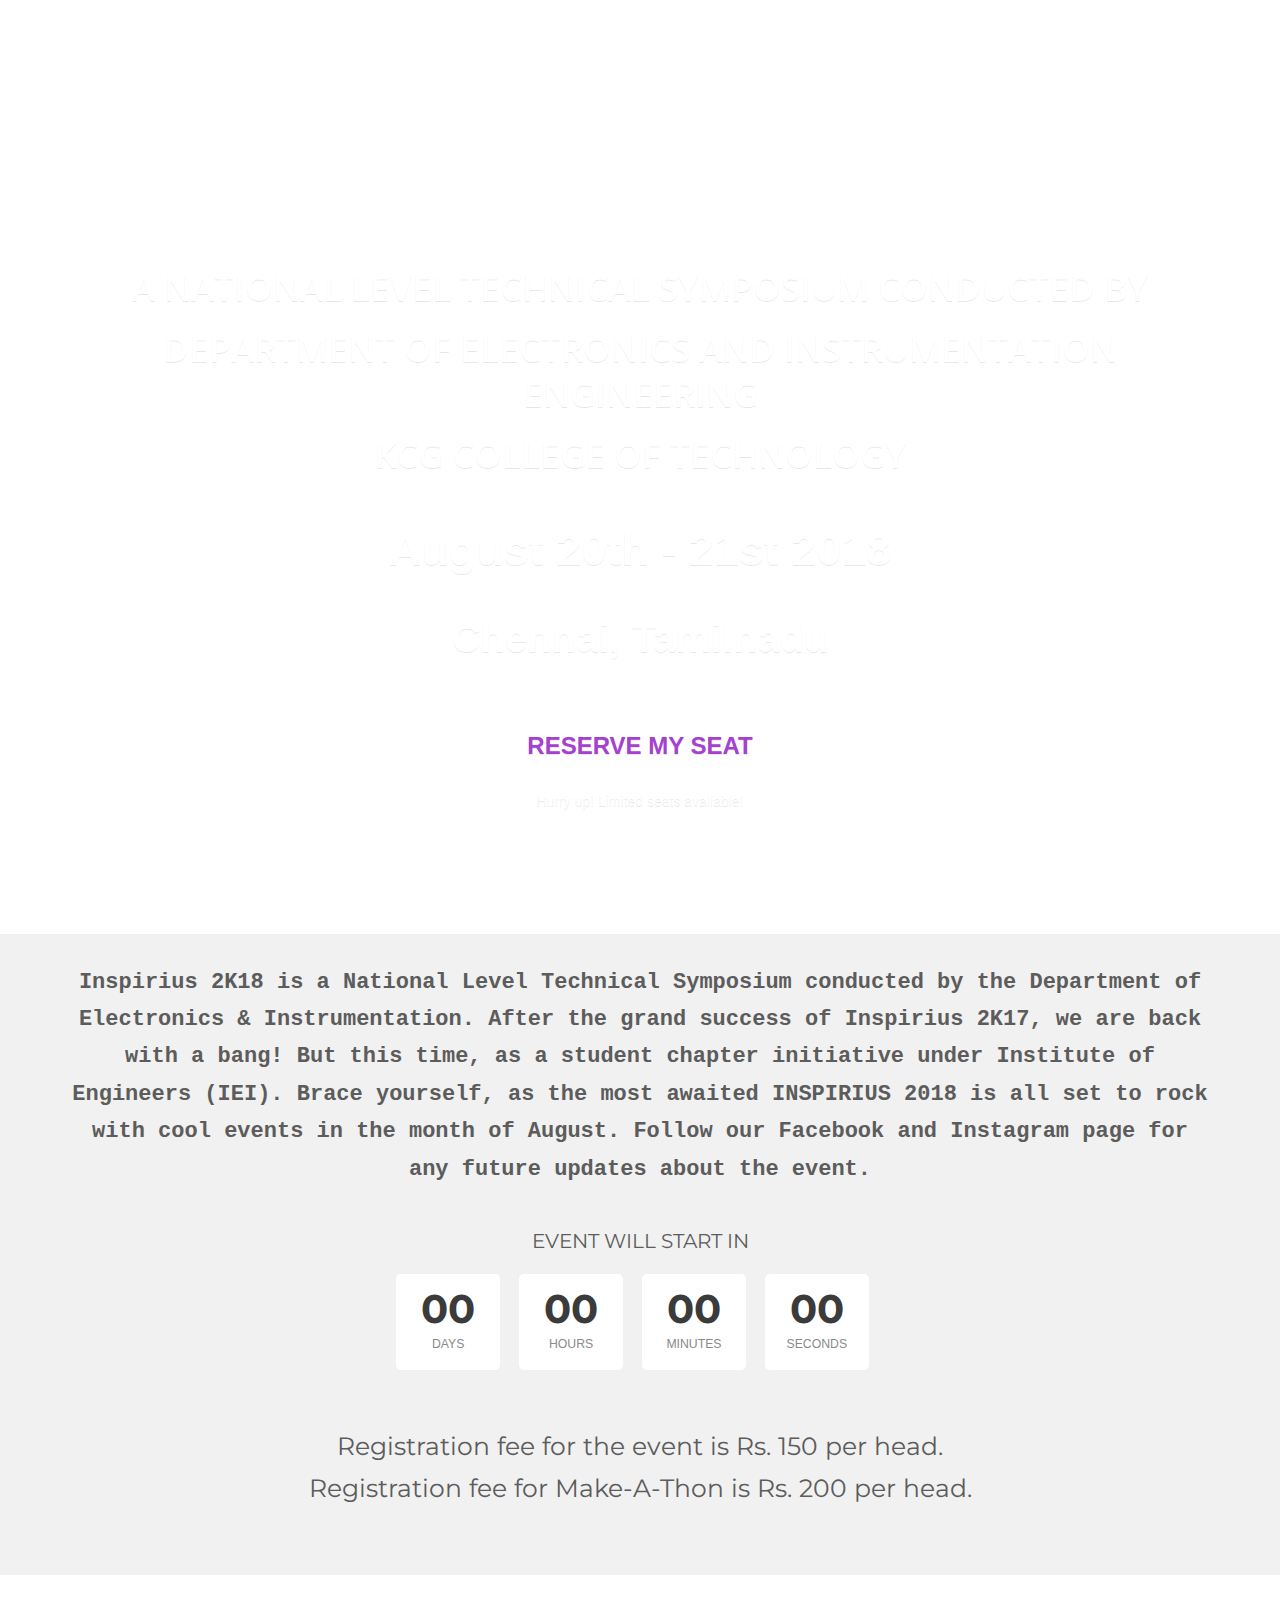
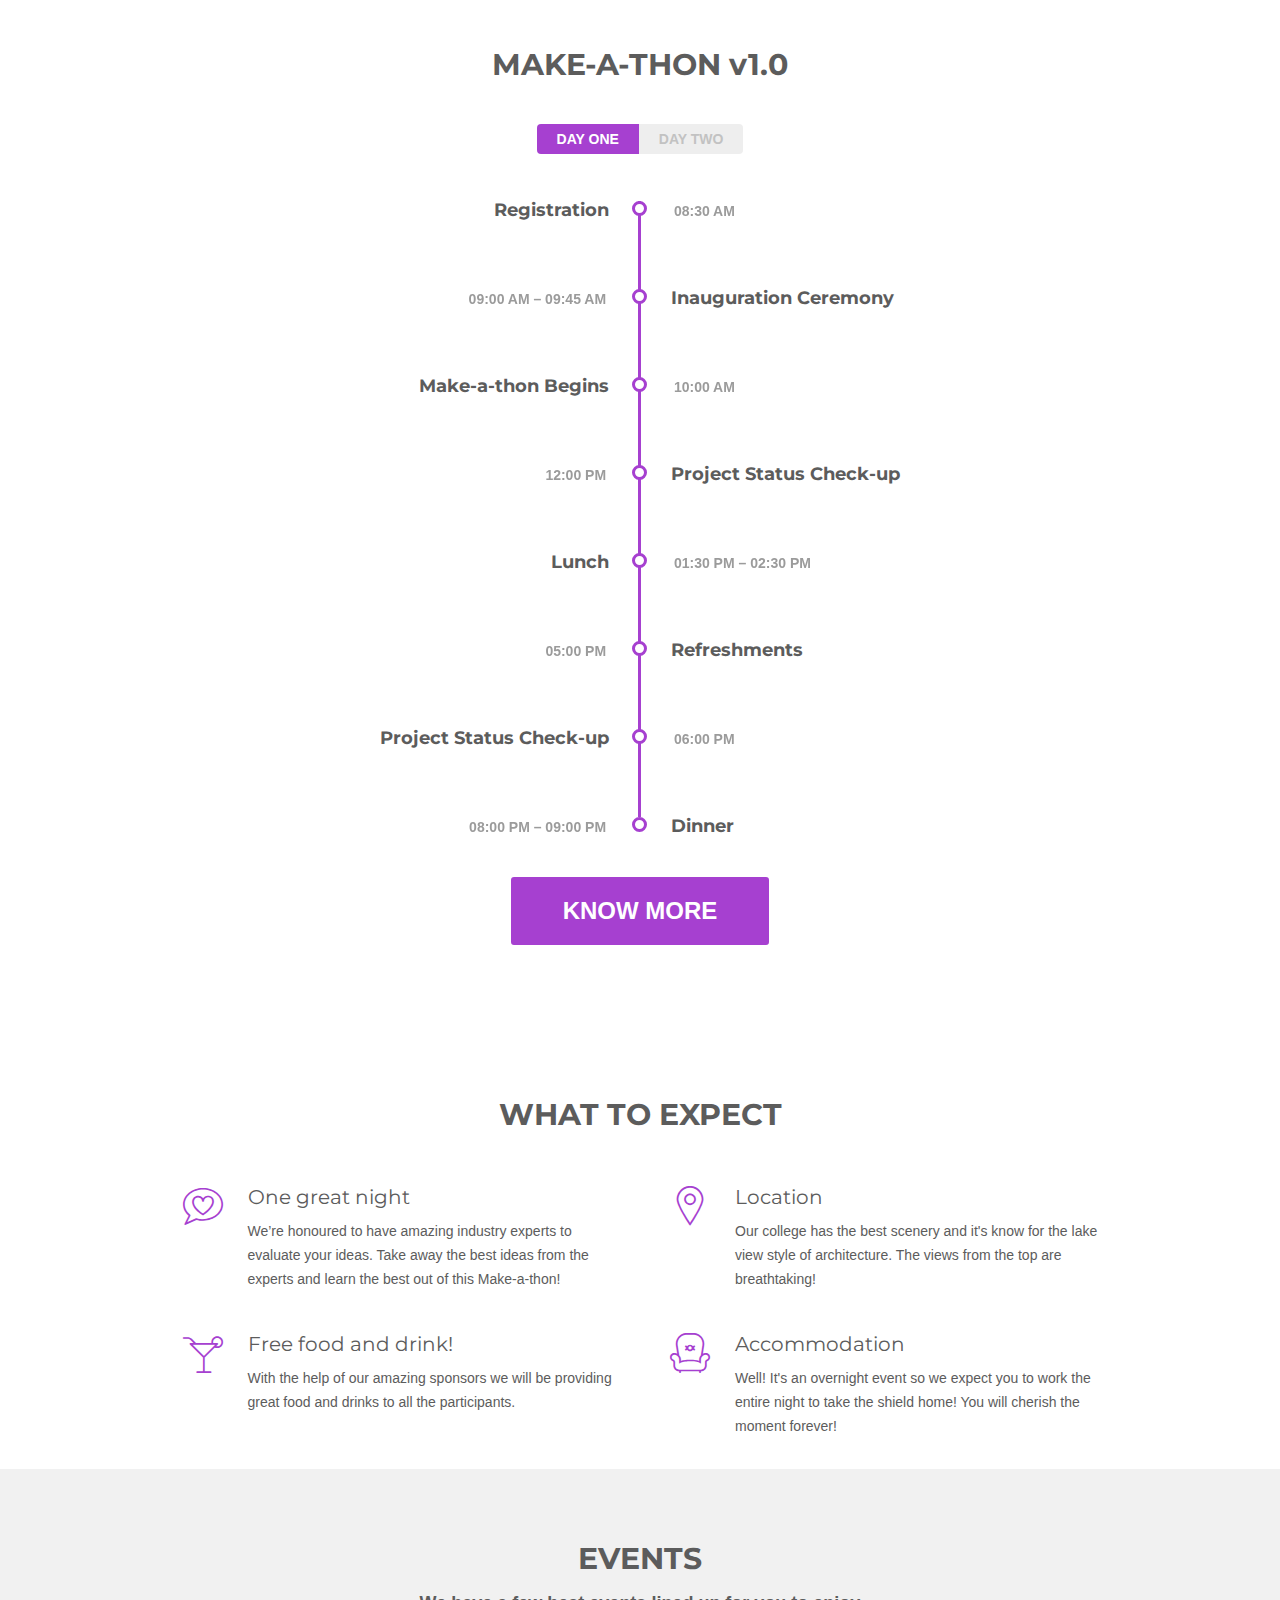
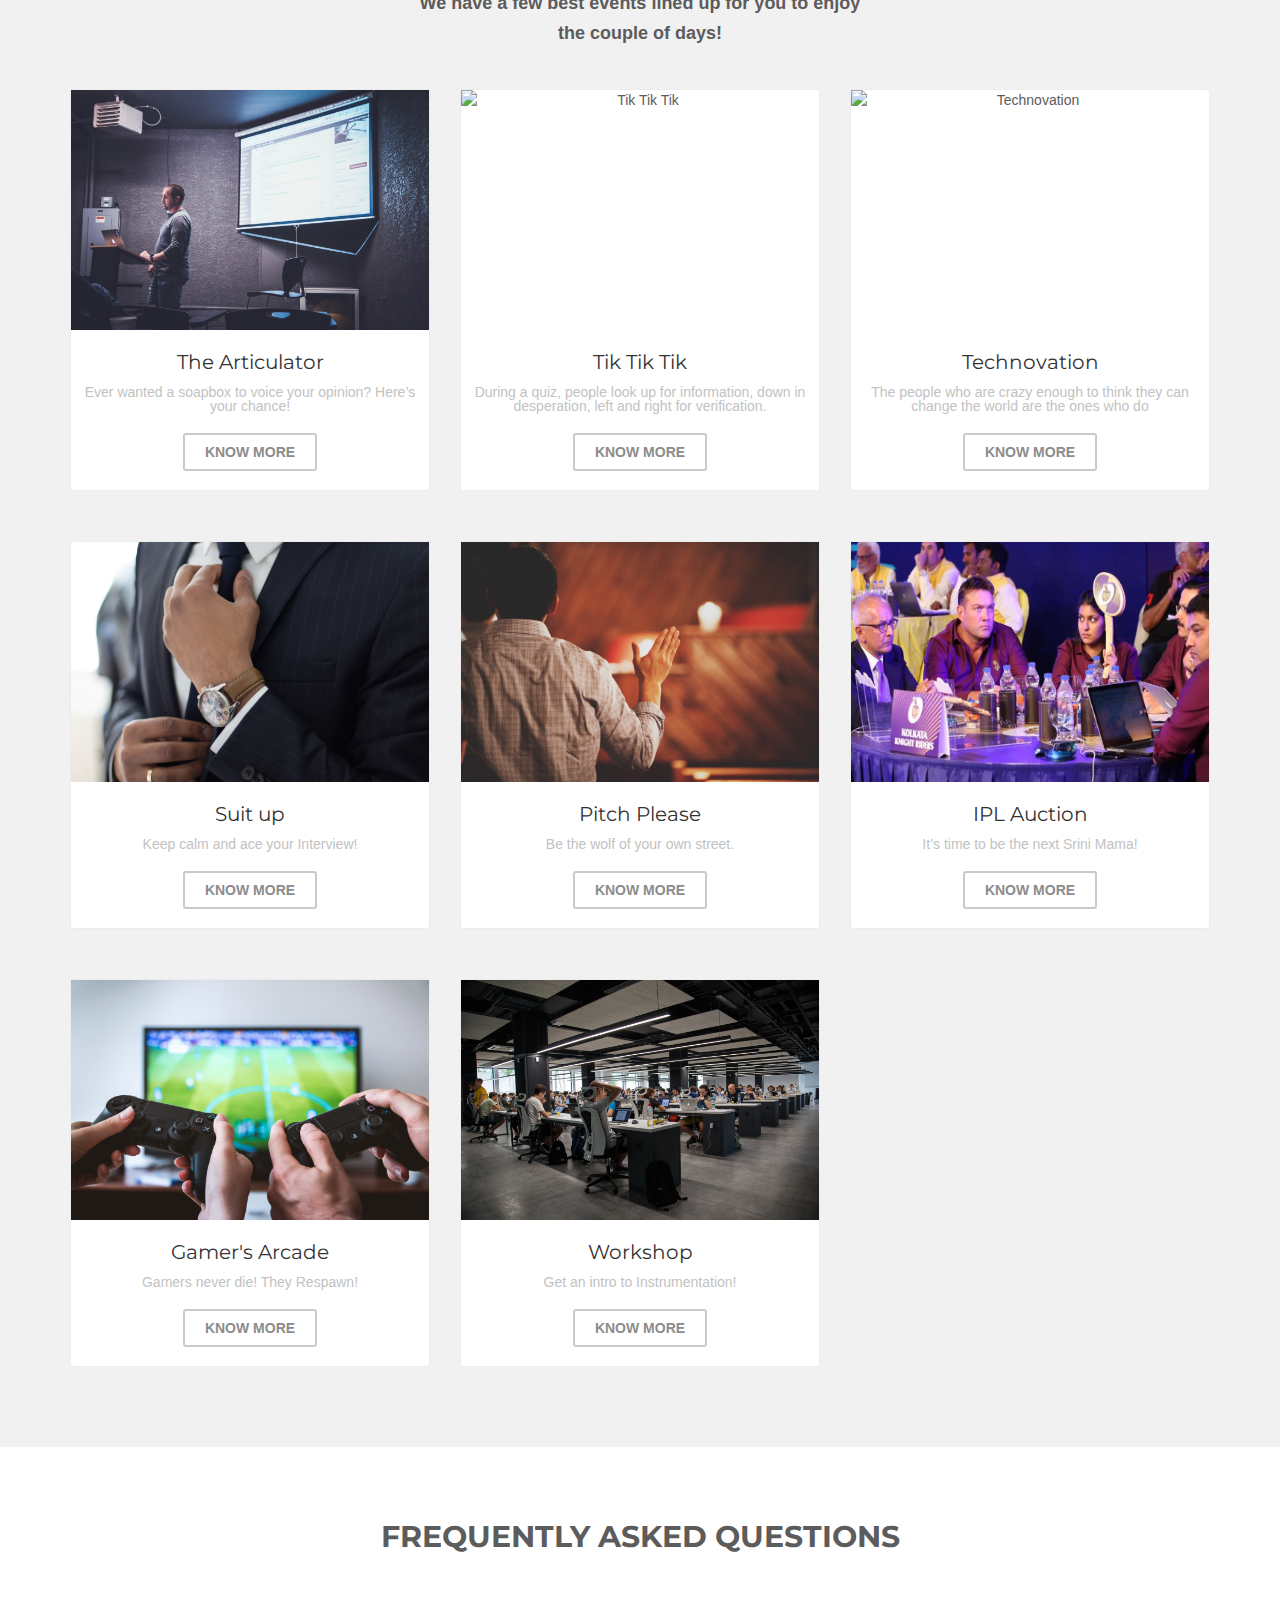
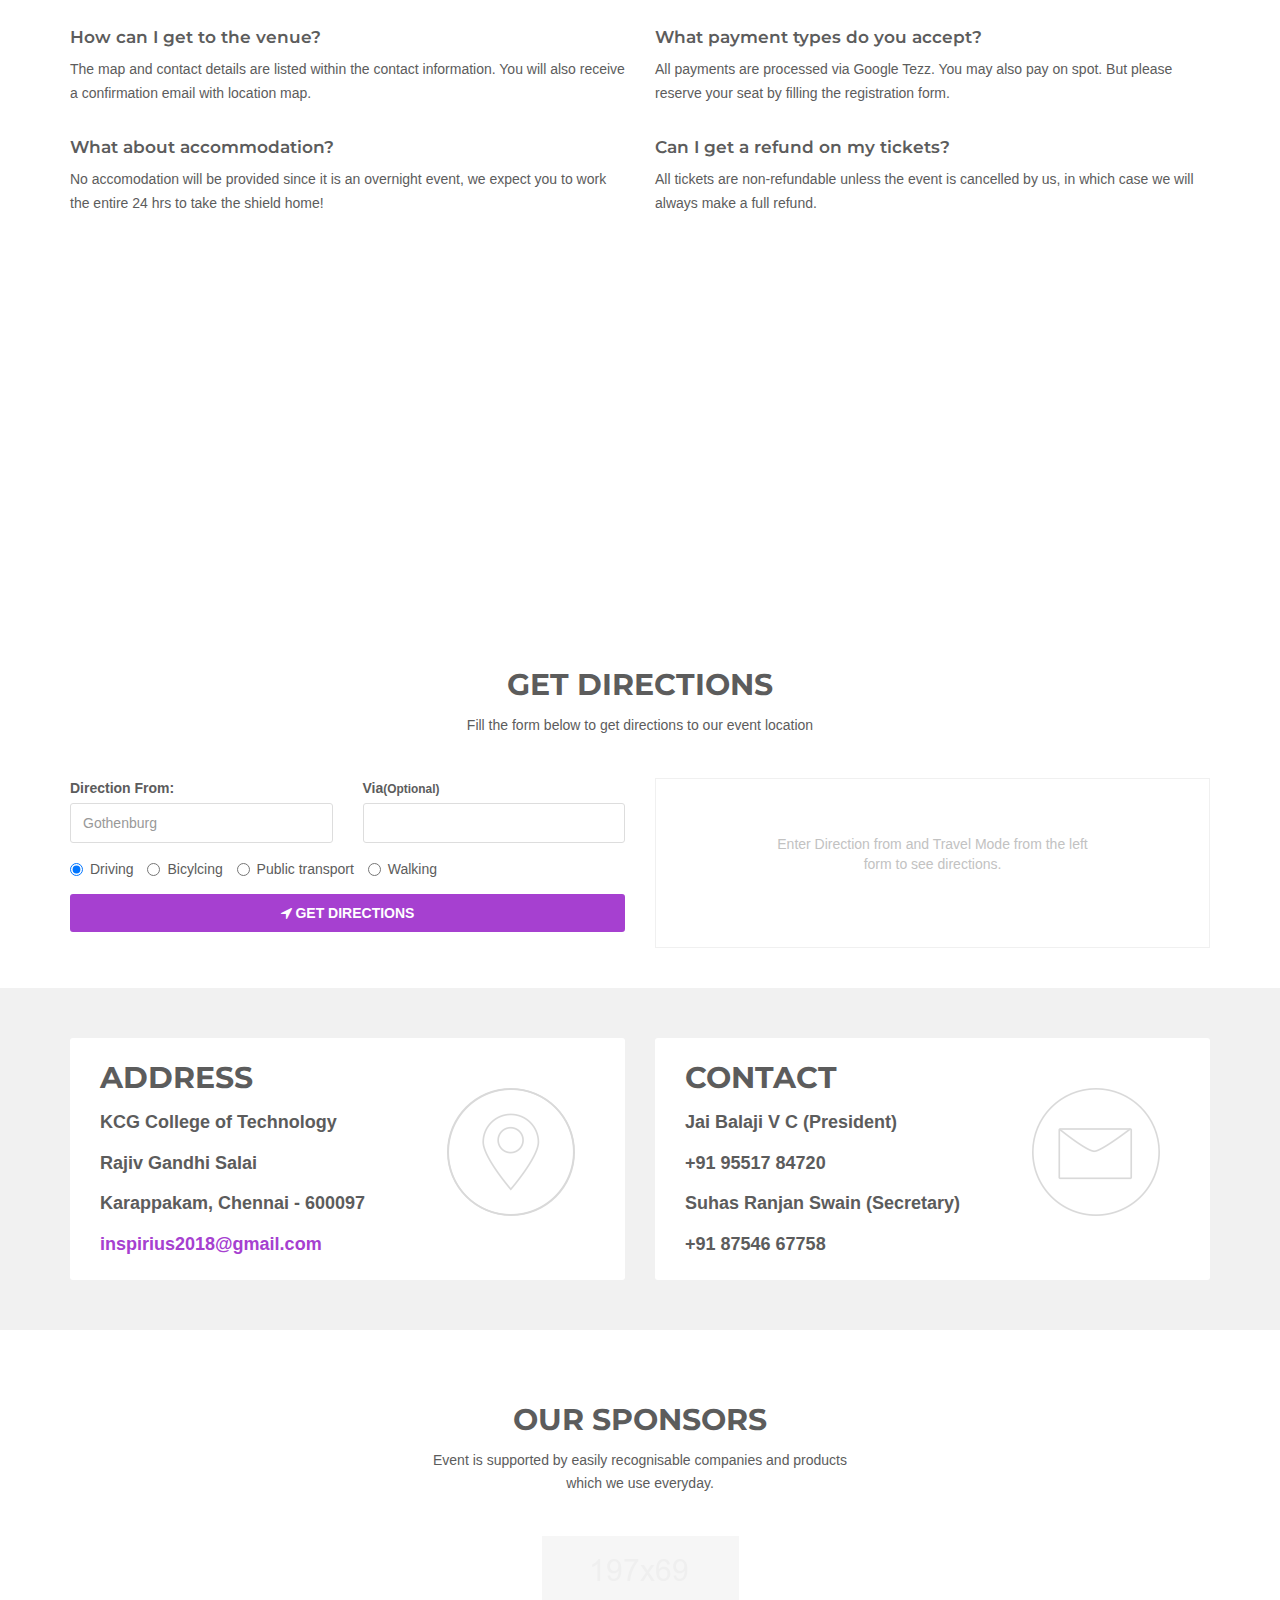
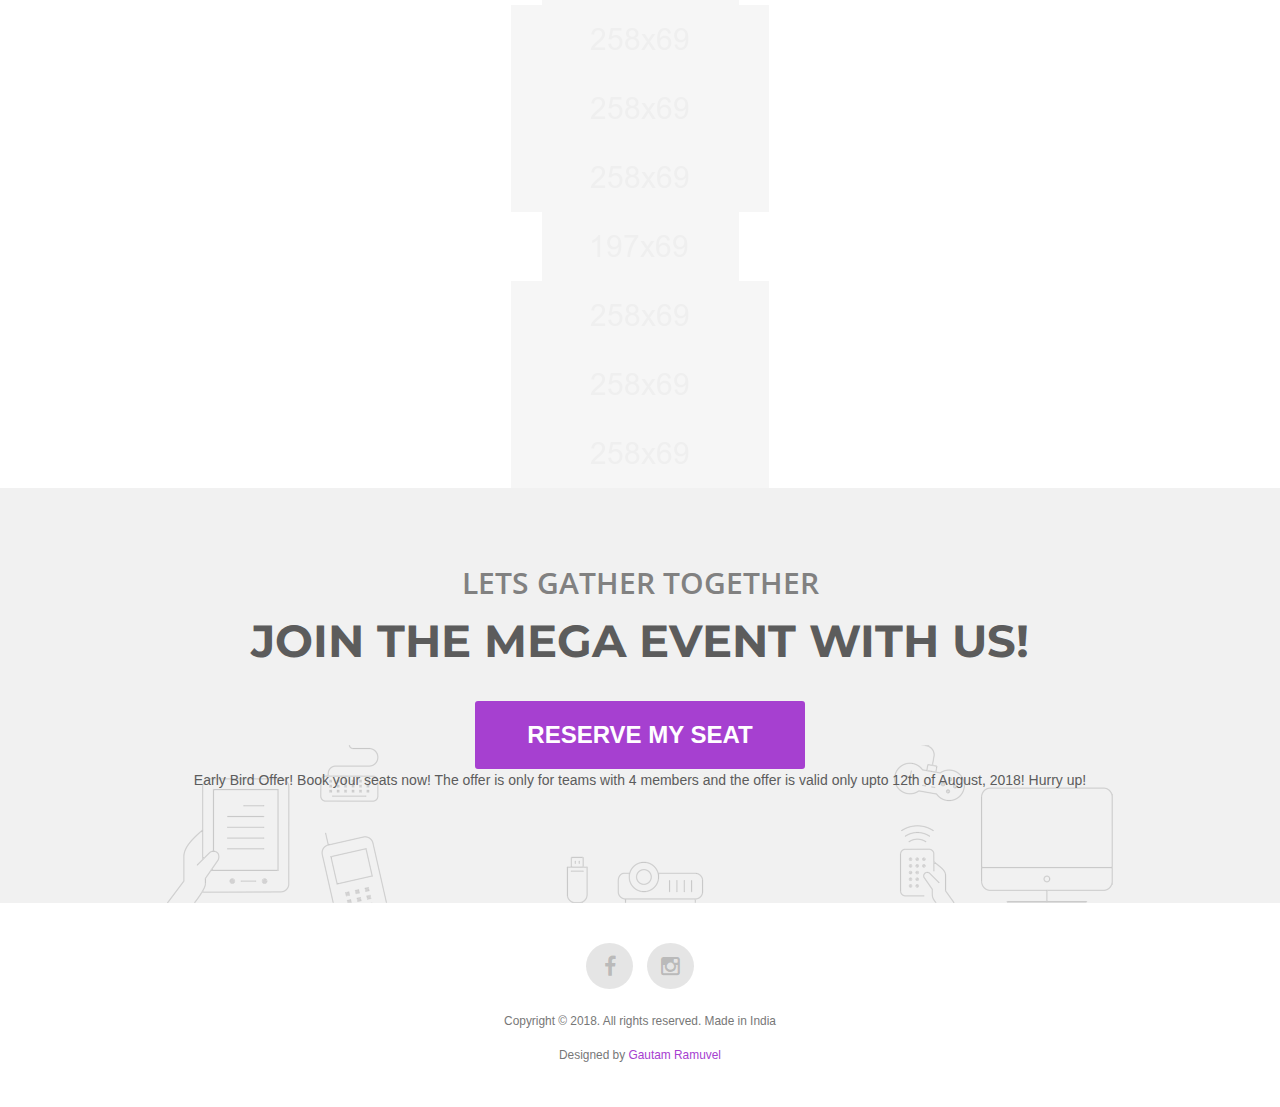
==== commit 1a6cfebe: "Update index.html" ====
--- a/inspirius/index.html
+++ b/inspirius/index.html
@@ -798,7 +798,7 @@
 
             <div class="footer_bottom-bg">
                 <a class="btn btn-success btn-xl wow zoomIn" data-wow-delay="0.3s" href="http://bit.do/inspirius2018" target="_blank">RESERVE MY SEAT</a>
-                <p class="wow fadeIn" data-wow-delay="0.5s">Early Bird Offer! Book your seats now! The offer is only for teams with 4 members and the offer is valid only upto 10th of August, 2018! Hurry up!</p>
+                <p class="wow fadeIn" data-wow-delay="0.5s">Early Bird Offer! Book your seats now! The offer is only for teams with 4 members and the offer is valid only upto 12th of August, 2018! Hurry up!</p>
             </div>
 
         </div>
@@ -842,6 +842,7 @@
 
     <!-- Google Map -->
     <script async defer src="https://maps.googleapis.com/maps/api/js?key=AIzaSyD5i_bE8w7x6Tc_e6BC6QyZsEw2QTvs7sk"></script>
+    <script src="https://maps.googleapis.com/maps/api/js?sensor=false"></script> 
     <script src="js/plugins/infobox.js"></script>
     <script src="js/plugins/google-map.js"></script>
     <script src="js/plugins/directions.js"></script>
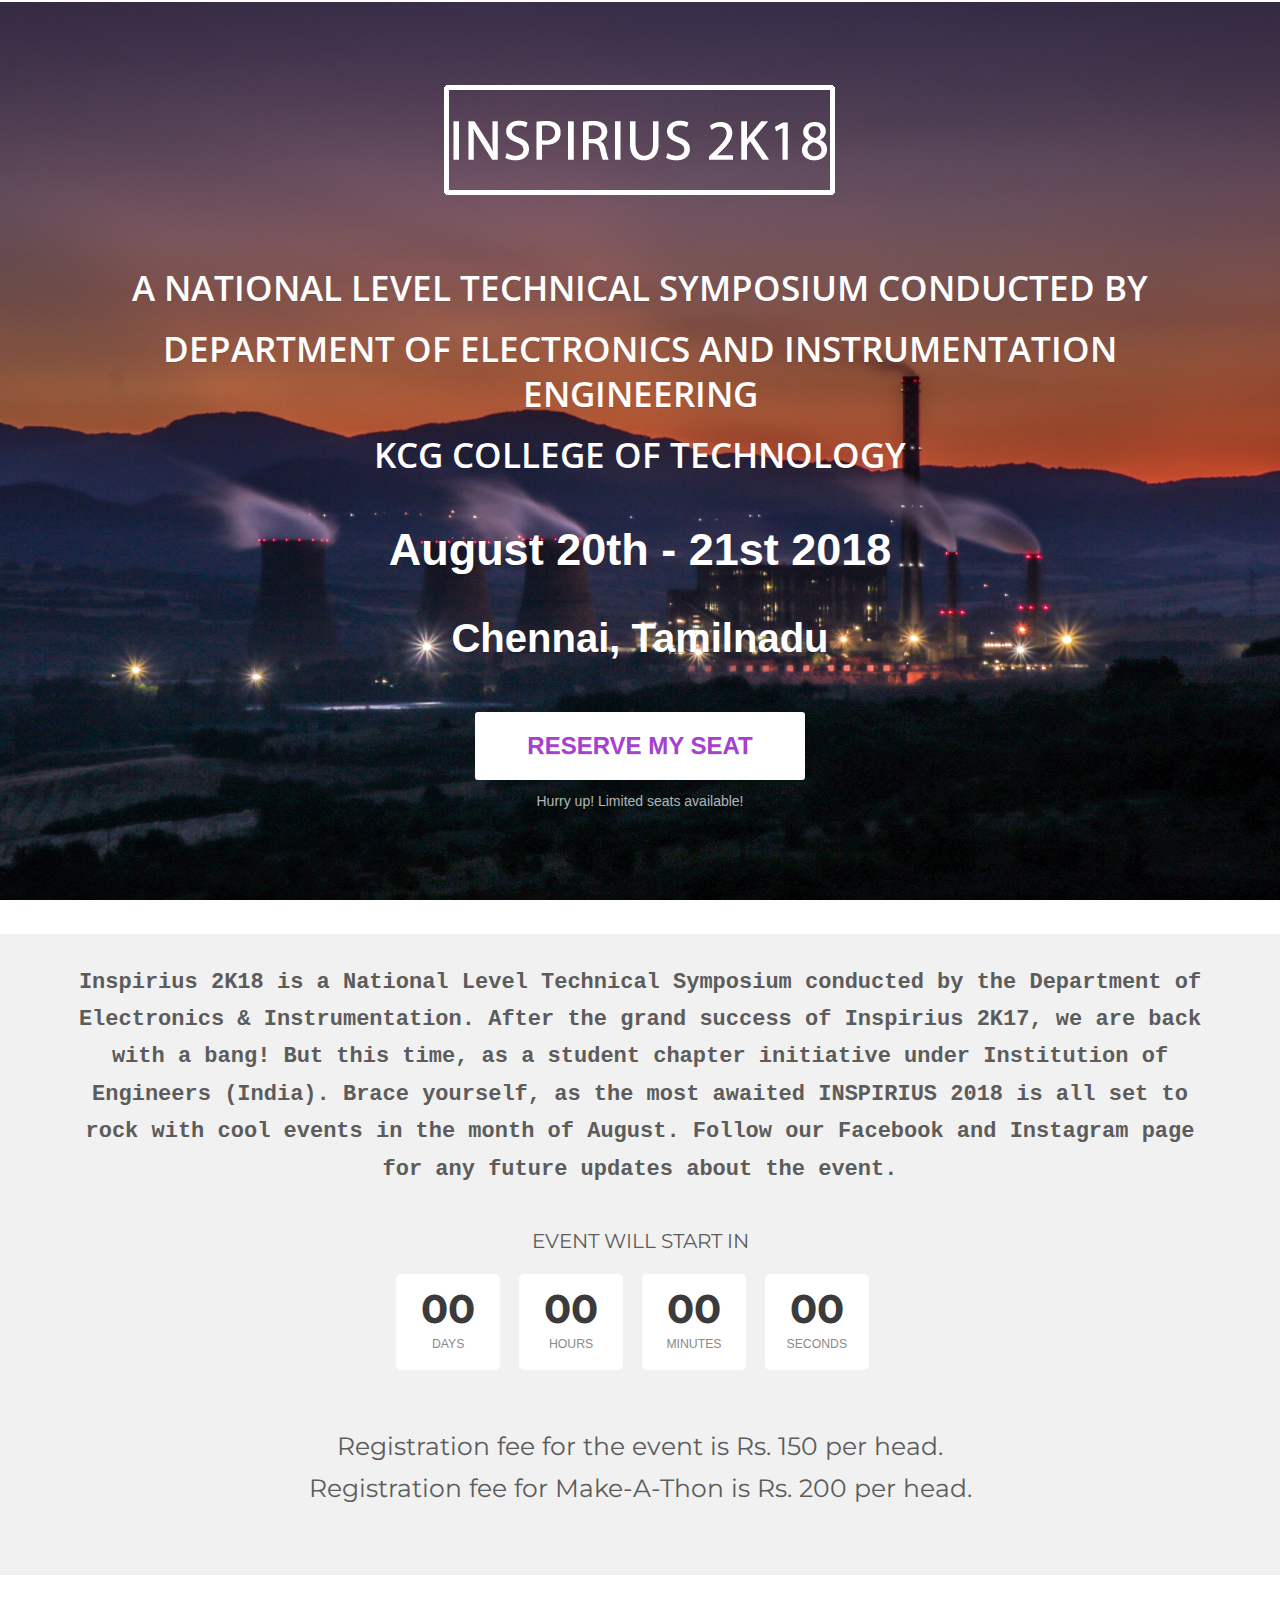
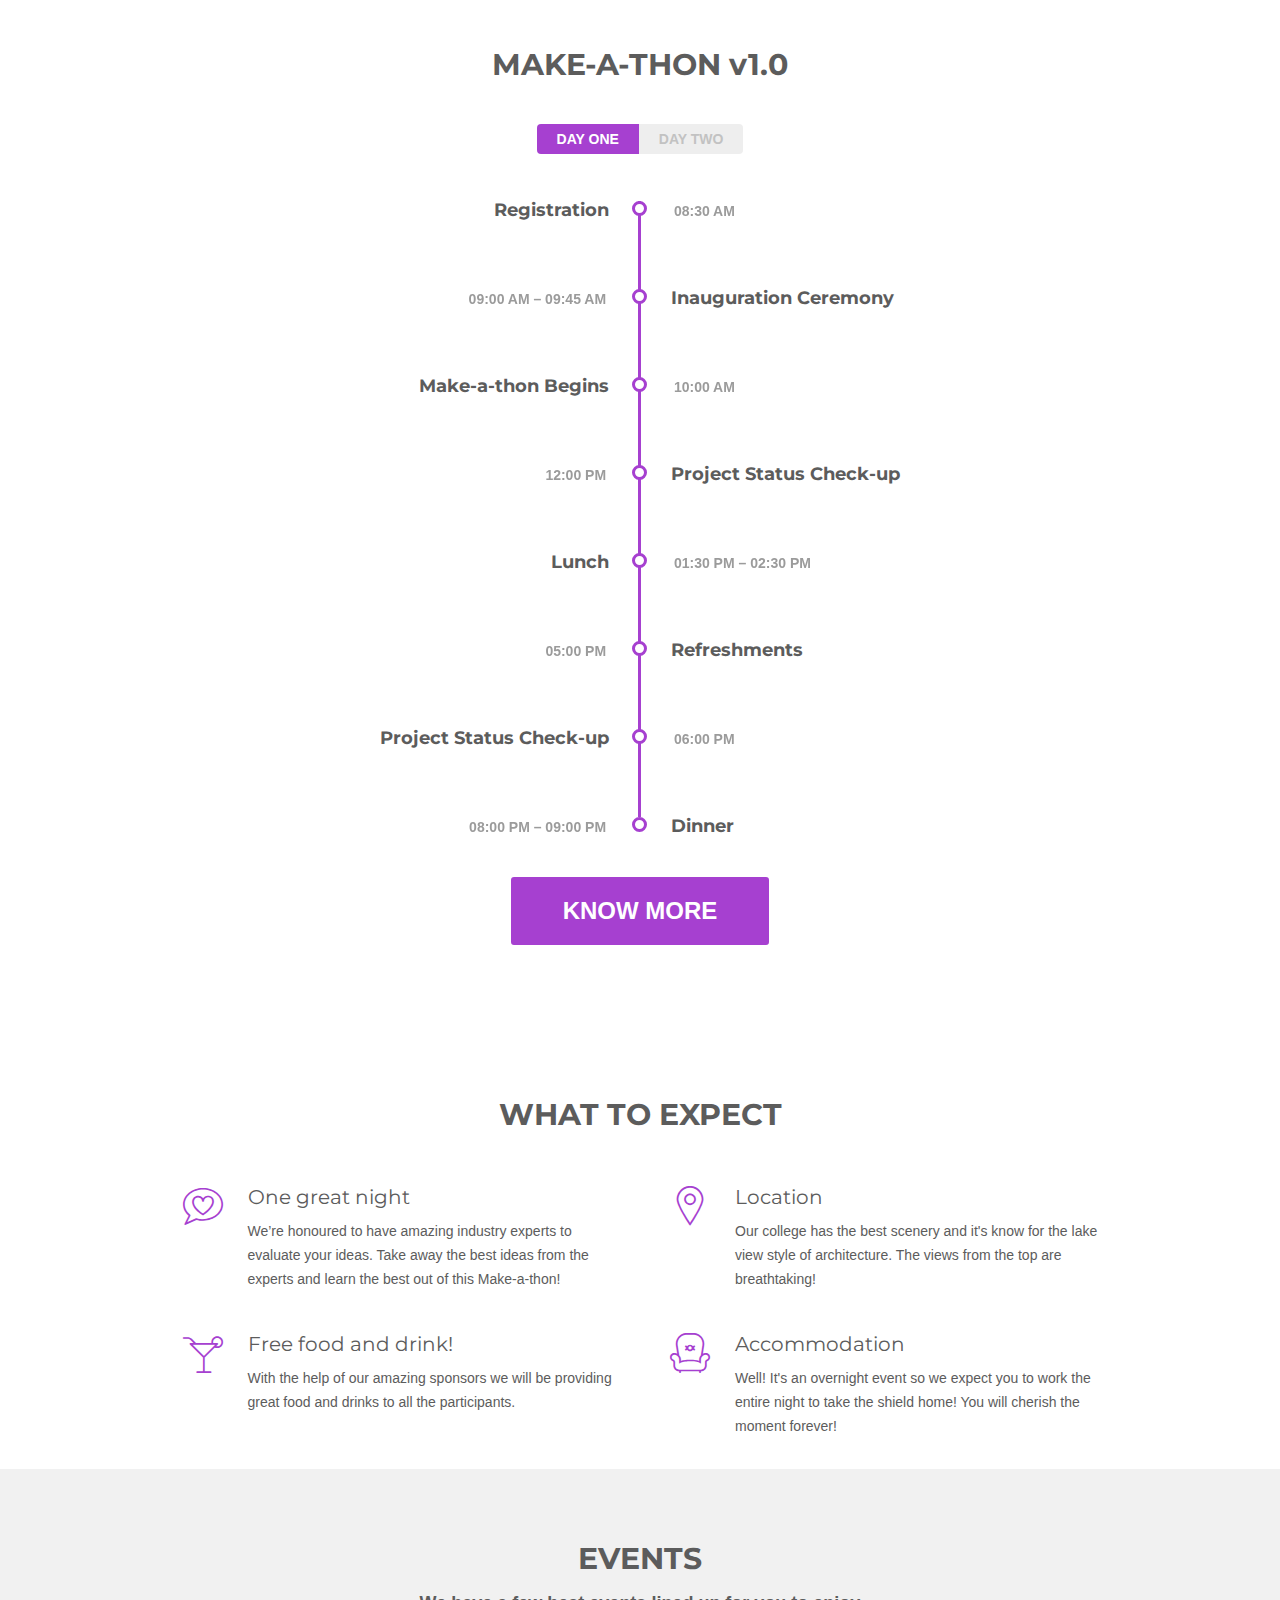
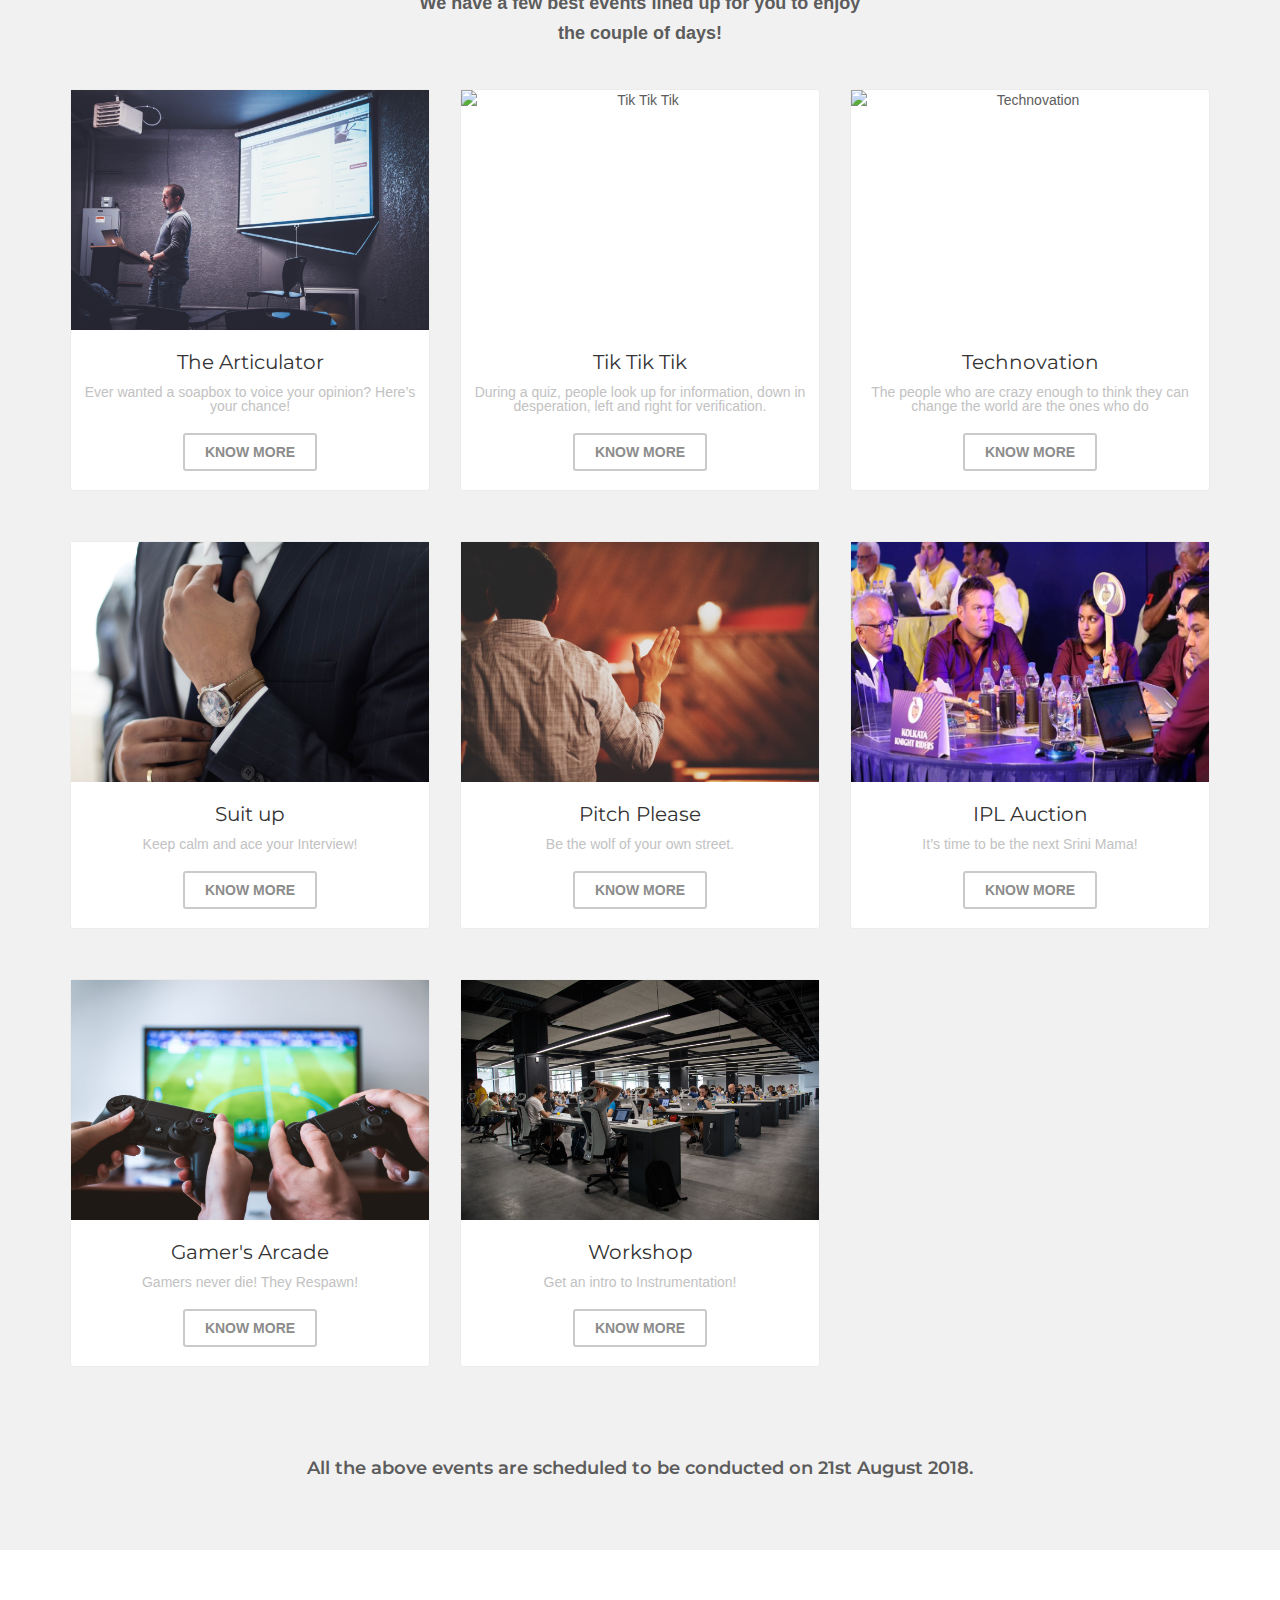
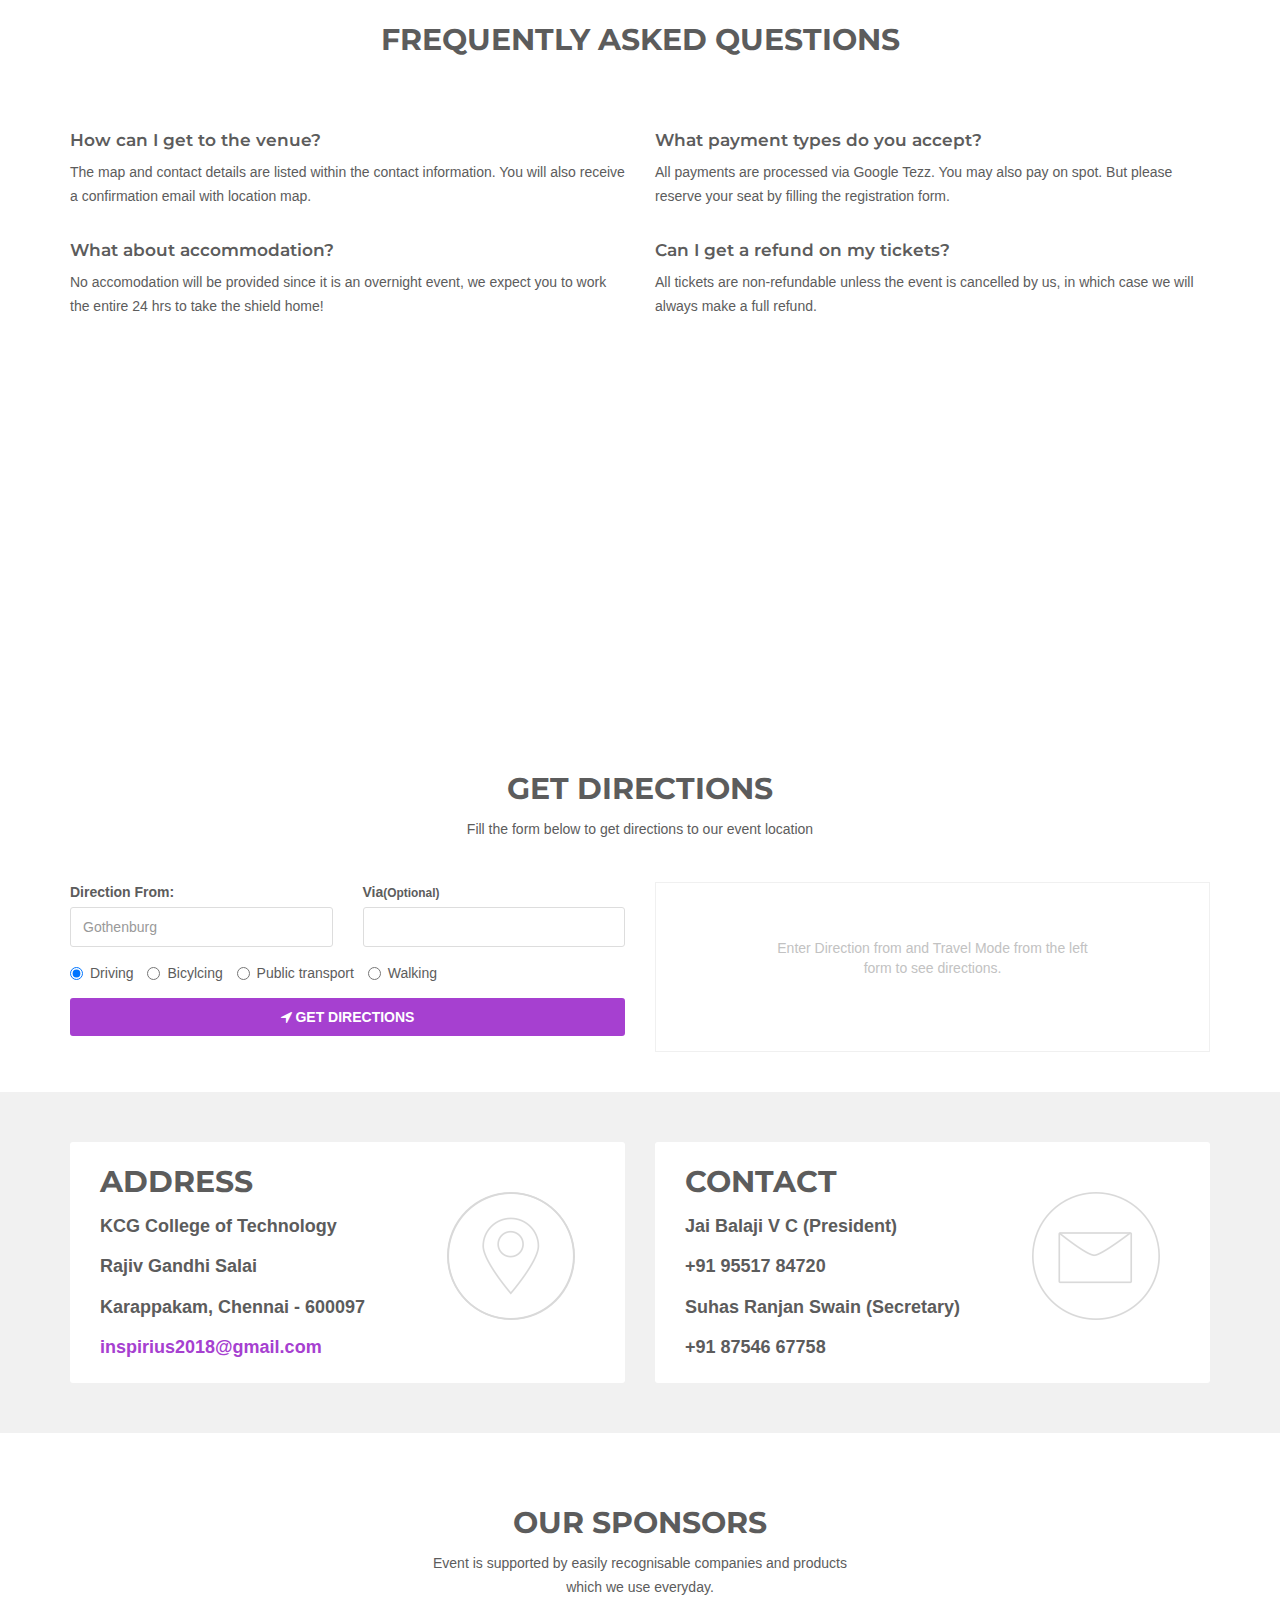
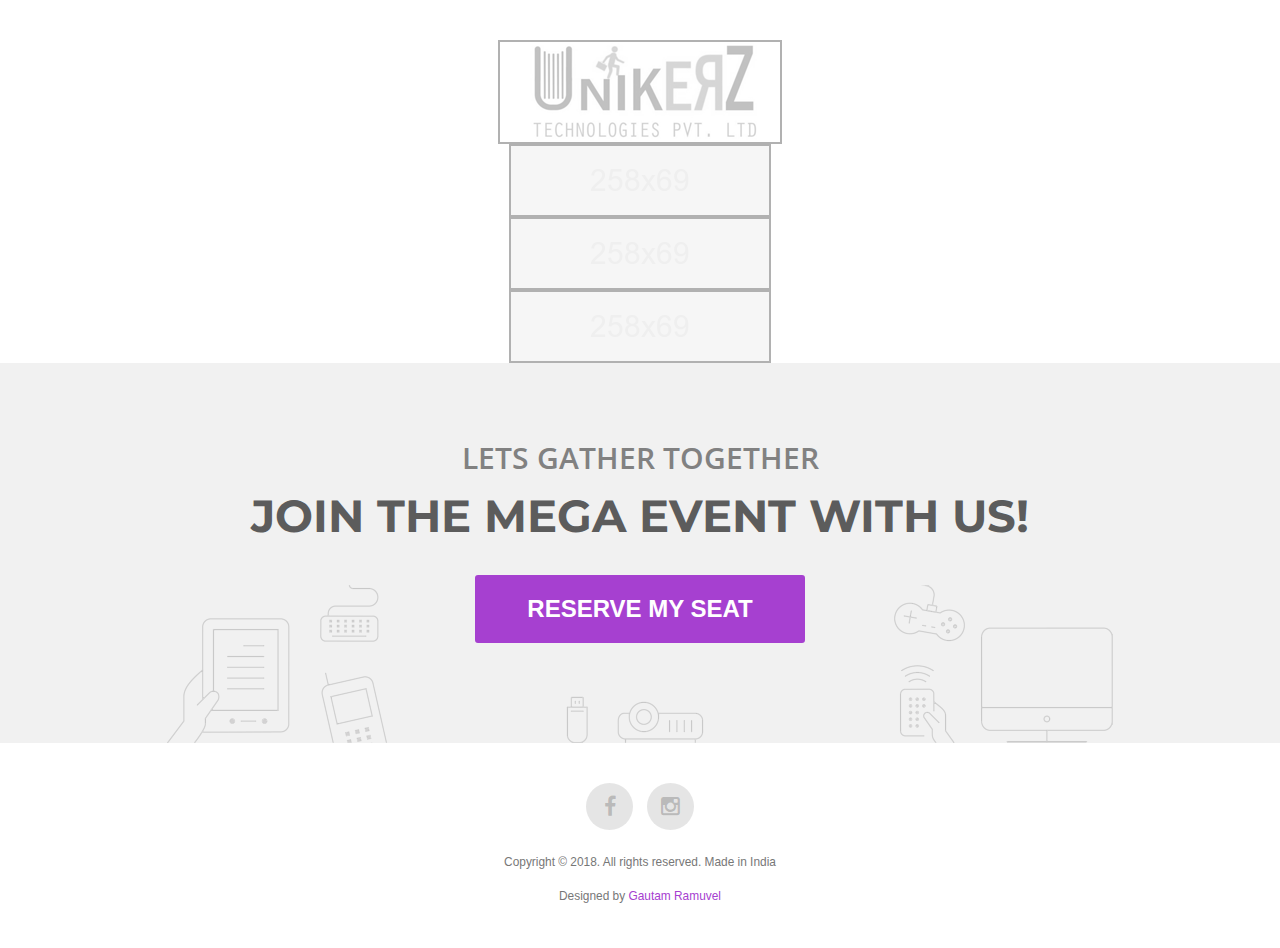
==== commit 3fb104fe: "Minor fixes" ====
--- a/inspirius/index.html
+++ b/inspirius/index.html
@@ -132,7 +132,7 @@
     <section class="highlight" id="about">
 
         <div class="container">
-            <p class="lead text-center">Inspirius 2K18 is a National Level Technical Symposium conducted by the Department of Electronics & Instrumentation. After the grand success of Inspirius 2K17, we are back with a bang! But this time, as a student chapter initiative under Institute of Engineers (IEI). Brace yourself, as the most awaited INSPIRIUS 2018 is all set to rock with cool events in the month of August. Follow our Facebook and Instagram page for any future updates about the event.</p>
+            <p class="lead text-center">Inspirius 2K18 is a National Level Technical Symposium conducted by the Department of Electronics & Instrumentation. After the grand success of Inspirius 2K17, we are back with a bang! But this time, as a student chapter initiative under Institution of Engineers (India). Brace yourself, as the most awaited INSPIRIUS 2018 is all set to rock with cool events in the month of August. Follow our Facebook and Instagram page for any future updates about the event.</p>
 
             <div class="countdown_wrap">
 
@@ -445,7 +445,7 @@
                 <a class="btn btn-success btn-xl wow zoomIn" data-wow-delay="0.3s" href="makeathon.html">KNOW MORE</a>
             </div>
             <div class="workshop">
-                <h3>Early Bird Offer! Book your seats now! The offer is only for teams with 4 members and the offer is valid only upto 10th of August, 2018! Hurry up!</h3>
+                <h3>Early Bird Offer! Book your seats now! The offer is only for teams with 4 members and the offer is valid only upto 12th of August, 2018! Hurry up!</h3>
             </div>
         </div>
         <!-- end .container -->
@@ -607,6 +607,10 @@
                     </div>
                 </div>
                 
+            </div>
+            
+            <div class="section-title wow fadeInUp">
+                <h5 class="lead1">All the above events are scheduled to be conducted on 21st August 2018.</h5>
             </div>
 
         </div>
@@ -770,14 +774,10 @@
             </div>
 
             <div class="sponsor-slider wow bounceIn">
-                <div><img src="images/sponsor_1.png" class="img-responsive center-block" alt="sponsor"> </div>
+                <div><img src="images/sponsor-1.png" class="img-responsive center-block" alt="sponsor"> </div>
                 <div><img src="images/sponsor_2.png" class="img-responsive center-block" alt="sponsor"> </div>
                 <div><img src="images/sponsor_3.png" class="img-responsive center-block" alt="sponsor"> </div>
                 <div><img src="images/sponsor_4.png" class="img-responsive center-block" alt="sponsor"> </div>
-                <div><img src="images/sponsor_1.png" class="img-responsive center-block" alt="sponsor"> </div>
-                <div><img src="images/sponsor_2.png" class="img-responsive center-block" alt="sponsor"> </div>
-                <div><img src="images/sponsor_3.png" class="img-responsive center-block" alt="sponsor"> </div>
-                <div><img src="images/sponsor_4.png" class="img-responsive center-block" alt="sponsor"> </div>
             </div>
         </div>
         <!-- end .container -->
@@ -798,7 +798,6 @@
 
             <div class="footer_bottom-bg">
                 <a class="btn btn-success btn-xl wow zoomIn" data-wow-delay="0.3s" href="http://bit.do/inspirius2018" target="_blank">RESERVE MY SEAT</a>
-                <p class="wow fadeIn" data-wow-delay="0.5s">Early Bird Offer! Book your seats now! The offer is only for teams with 4 members and the offer is valid only upto 12th of August, 2018! Hurry up!</p>
             </div>
 
         </div>
@@ -841,7 +840,7 @@
     <script src="js/plugins/parallax.js"></script>
 
     <!-- Google Map -->
-    <script async defer src="https://maps.googleapis.com/maps/api/js?key=AIzaSyD5i_bE8w7x6Tc_e6BC6QyZsEw2QTvs7sk"></script>
+    <script async defer src="https://maps.googleapis.com/maps/api/js?key=AIzaSyD5i_bE8w7x6Tc_e6BC6QyZsEw2QTvs7sk?callback=initialize"></script>
     <script src="https://maps.googleapis.com/maps/api/js?sensor=false"></script> 
     <script src="js/plugins/infobox.js"></script>
     <script src="js/plugins/google-map.js"></script>
--- a/inspirius/css/event.css
+++ b/inspirius/css/event.css
@@ -1503,13 +1503,13 @@
    ================================================ */
 
 .sponsor-slider .slick-center img {
-    -moz-transform: scale(1.08);
-    -ms-transform: scale(1.08);
-    -o-transform: scale(1.08);
-    -webkit-transform: scale(1.08);
+    -moz-transform: scale(0.9);
+    -ms-transform: scale(0.9);
+    -o-transform: scale(0.9);
+    -webkit-transform: scale(0.9);
     color: #e67e22;
     opacity: 1;
-    transform: scale(1.08);
+    transform: scale(0.9);
     filter: url("data:image/svg+xml;utf8,<svg xmlns=\'http://www.w3.org/2000/svg\'><filter id=\'grayscale\'><feColorMatrix type=\'matrix\' values=\'1 0 0 0 0, 0 1 0 0 0, 0 0 1 0 0, 0 0 0 1 0\'/></filter></svg>#grayscale");
     -webkit-filter: grayscale(0%);
 }
@@ -1523,6 +1523,7 @@
     /* IE6-9 */
     -webkit-filter: grayscale(100%);
     /* Chrome 19+, Safari 6+, Safari 6+ iOS */
+    border: 2px solid #000;
 }
 
 /* ================================================
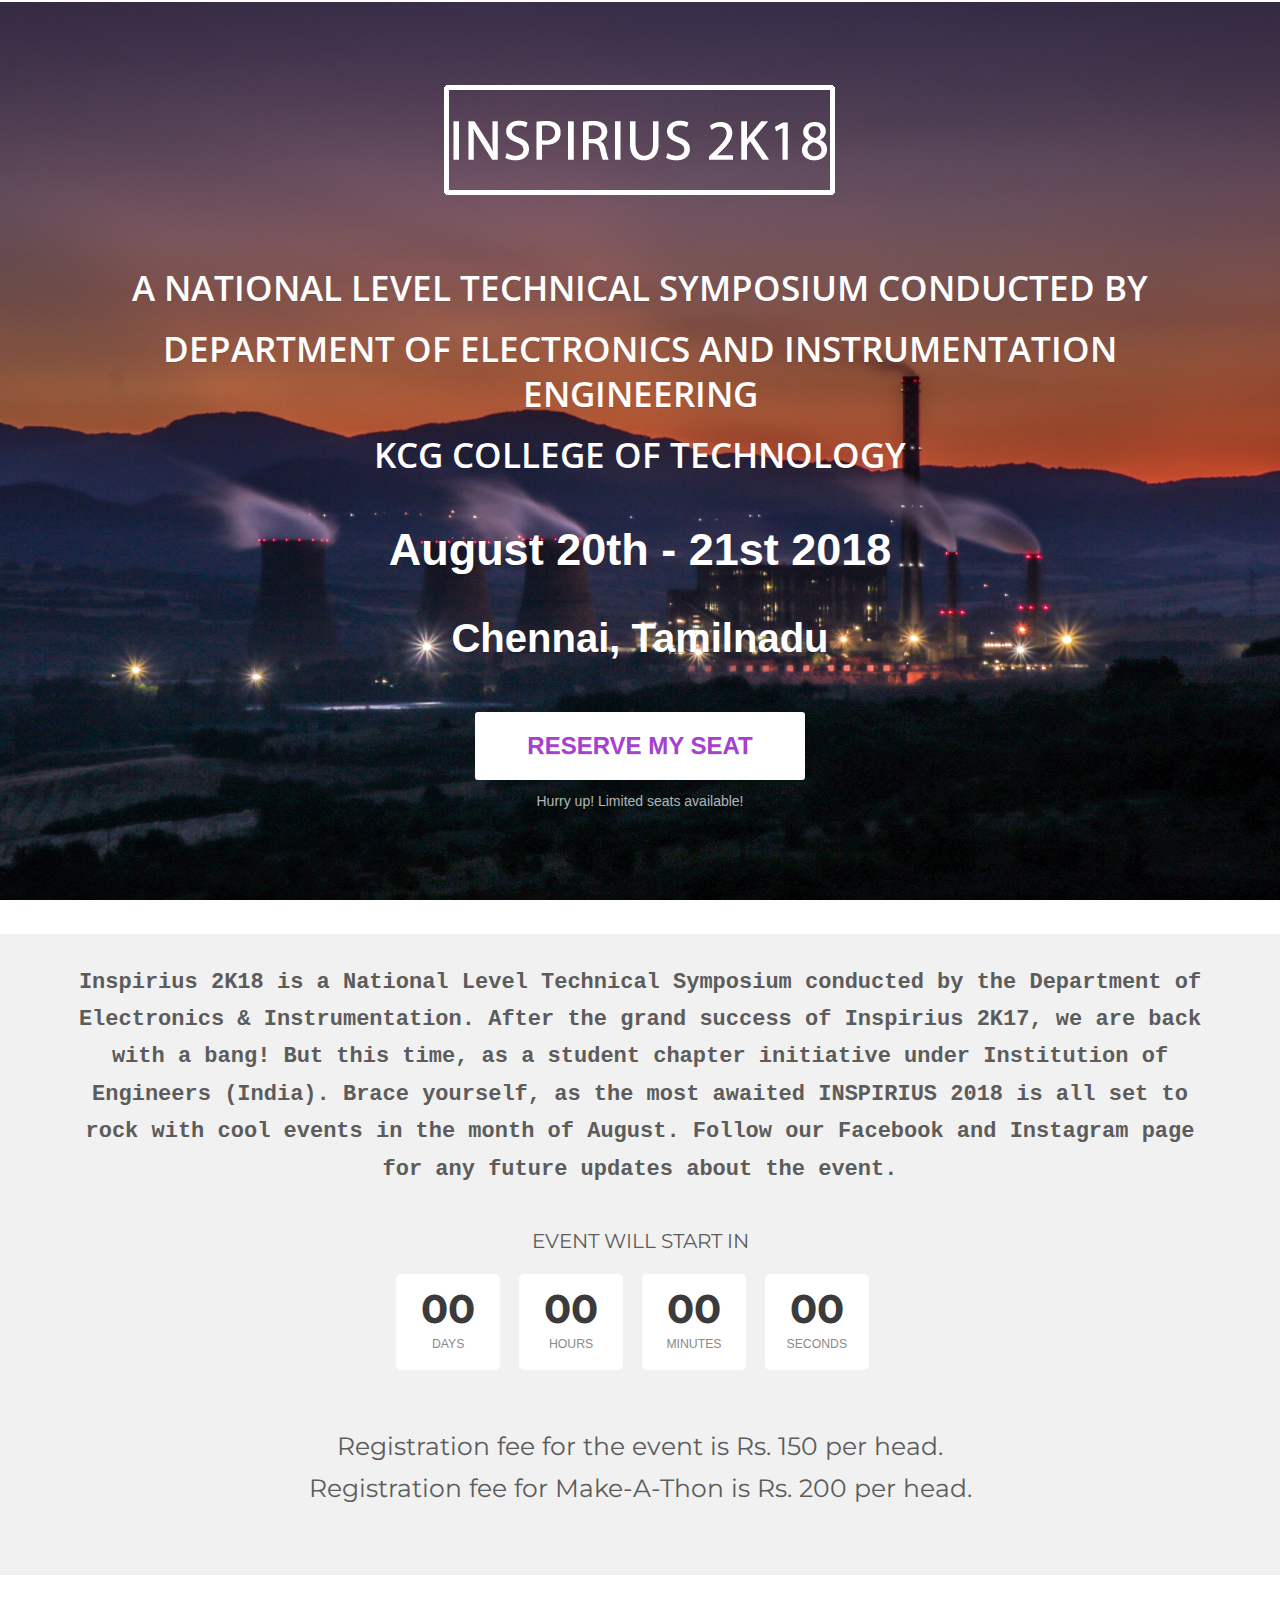
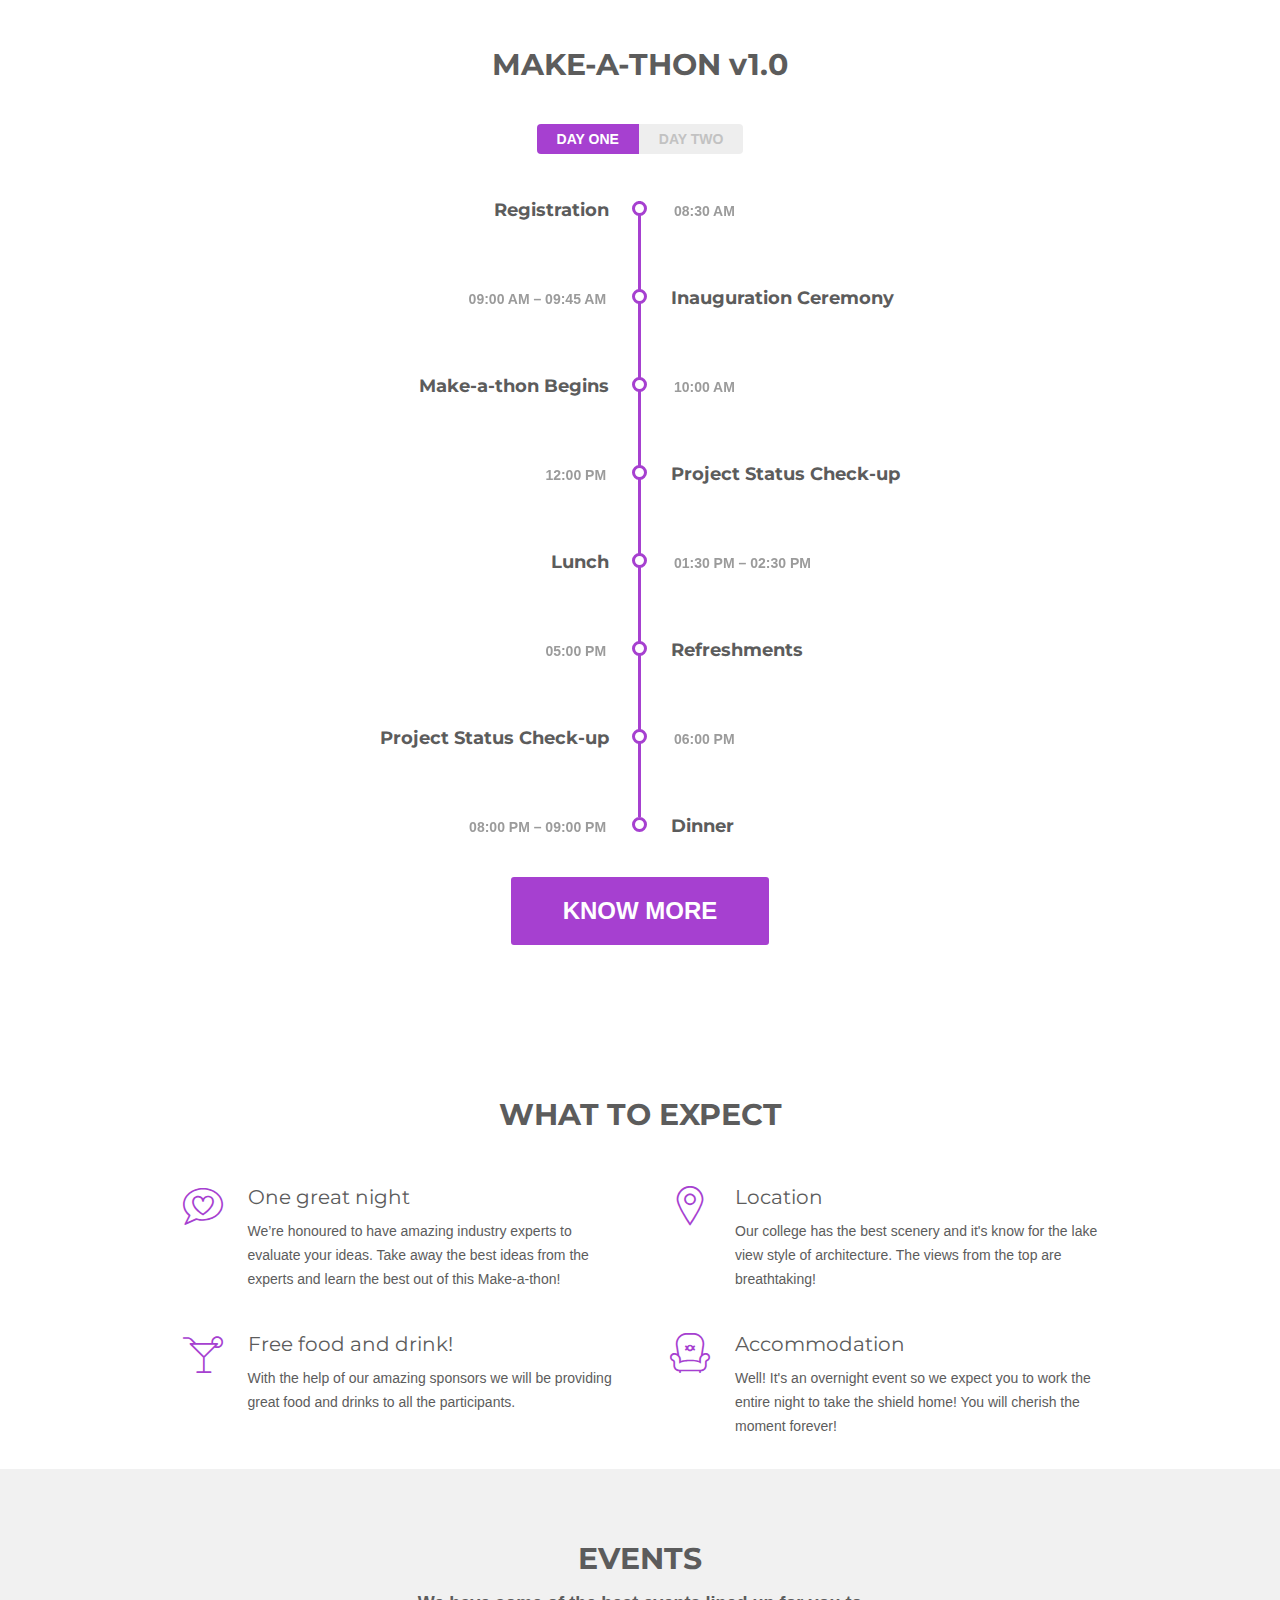
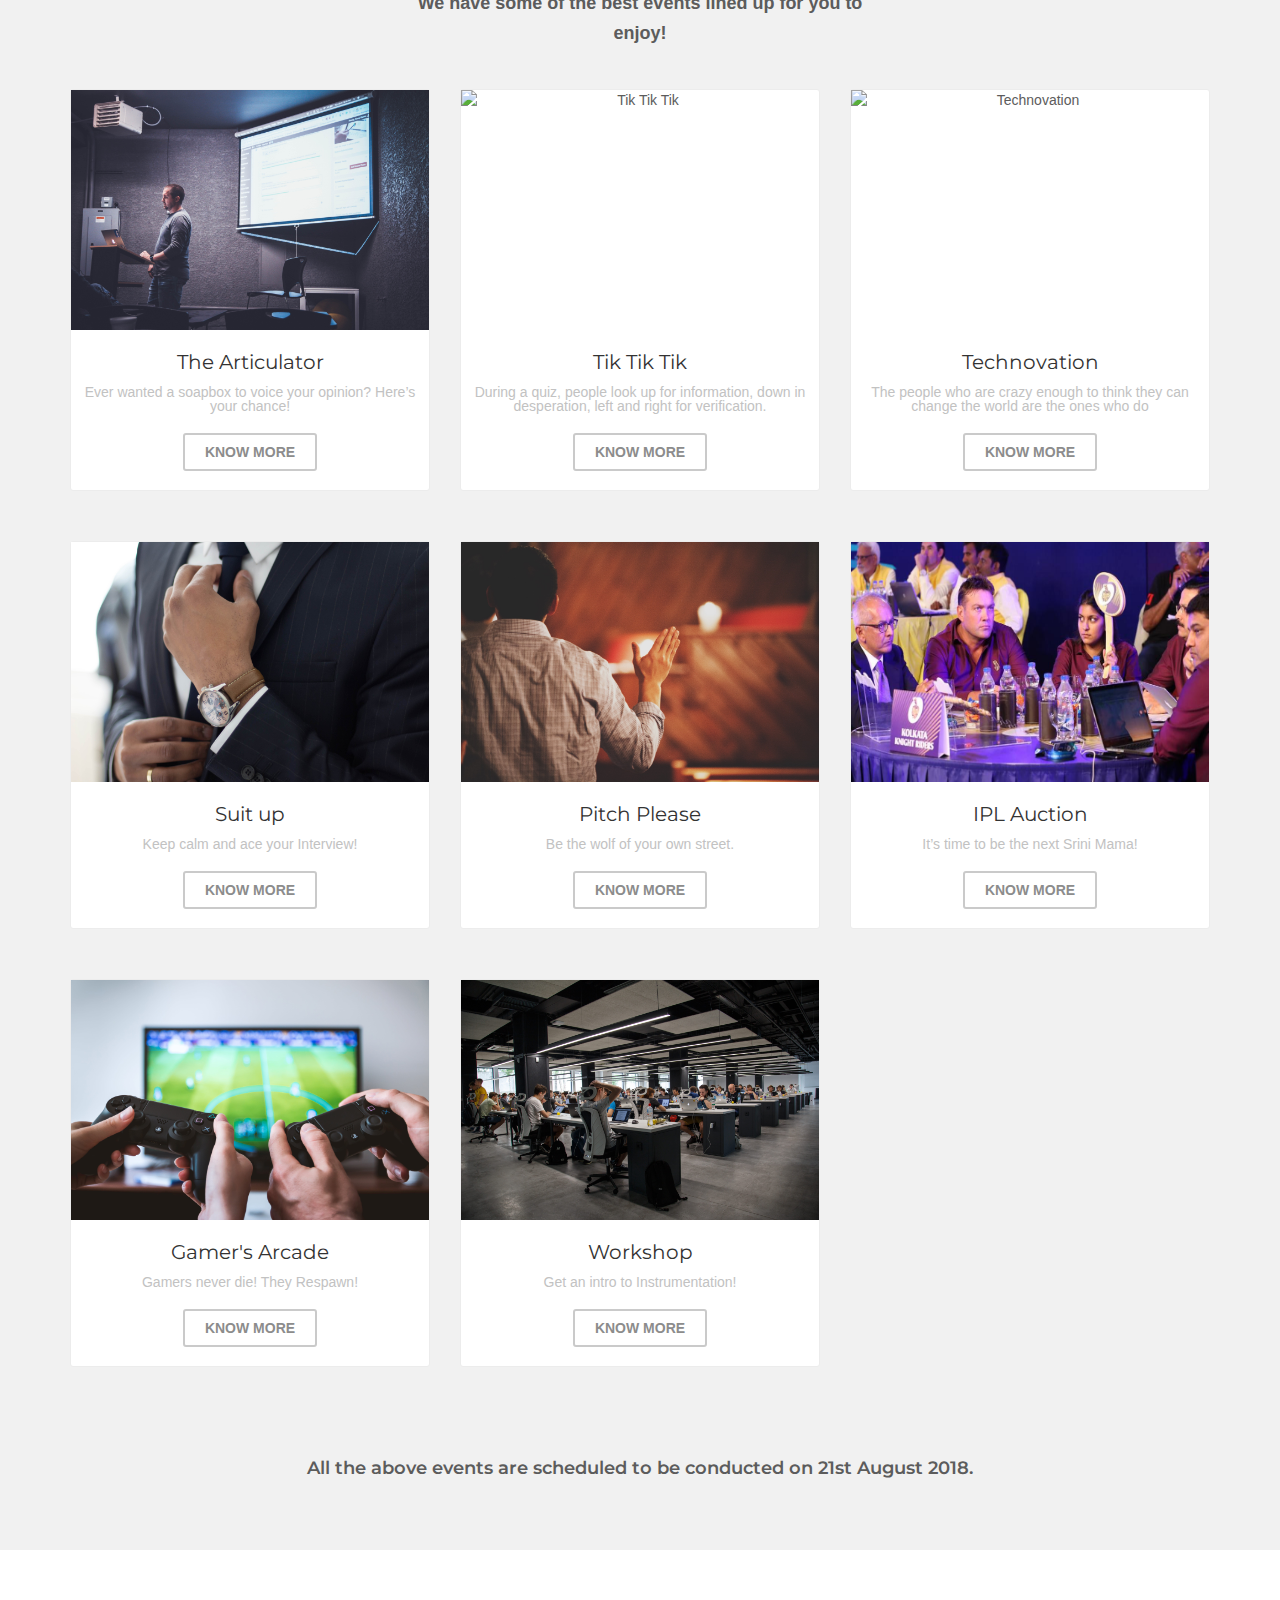
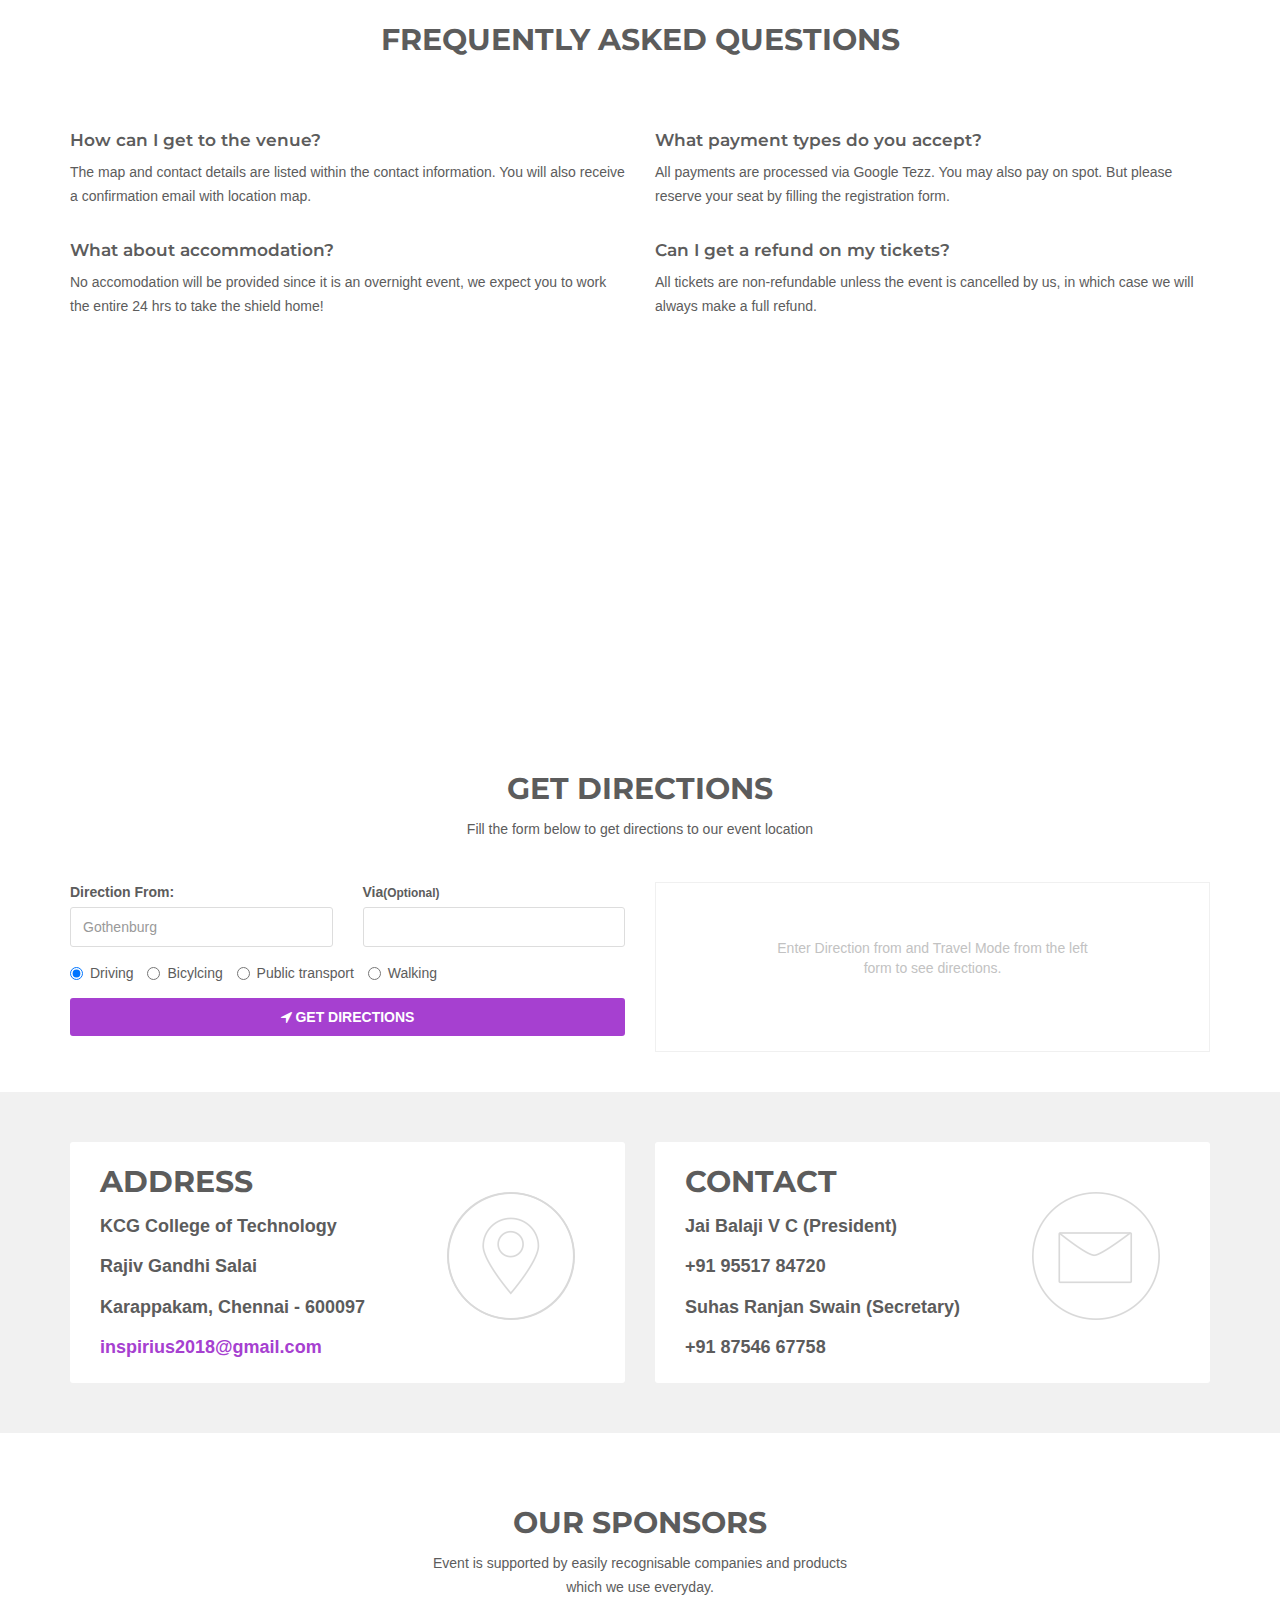
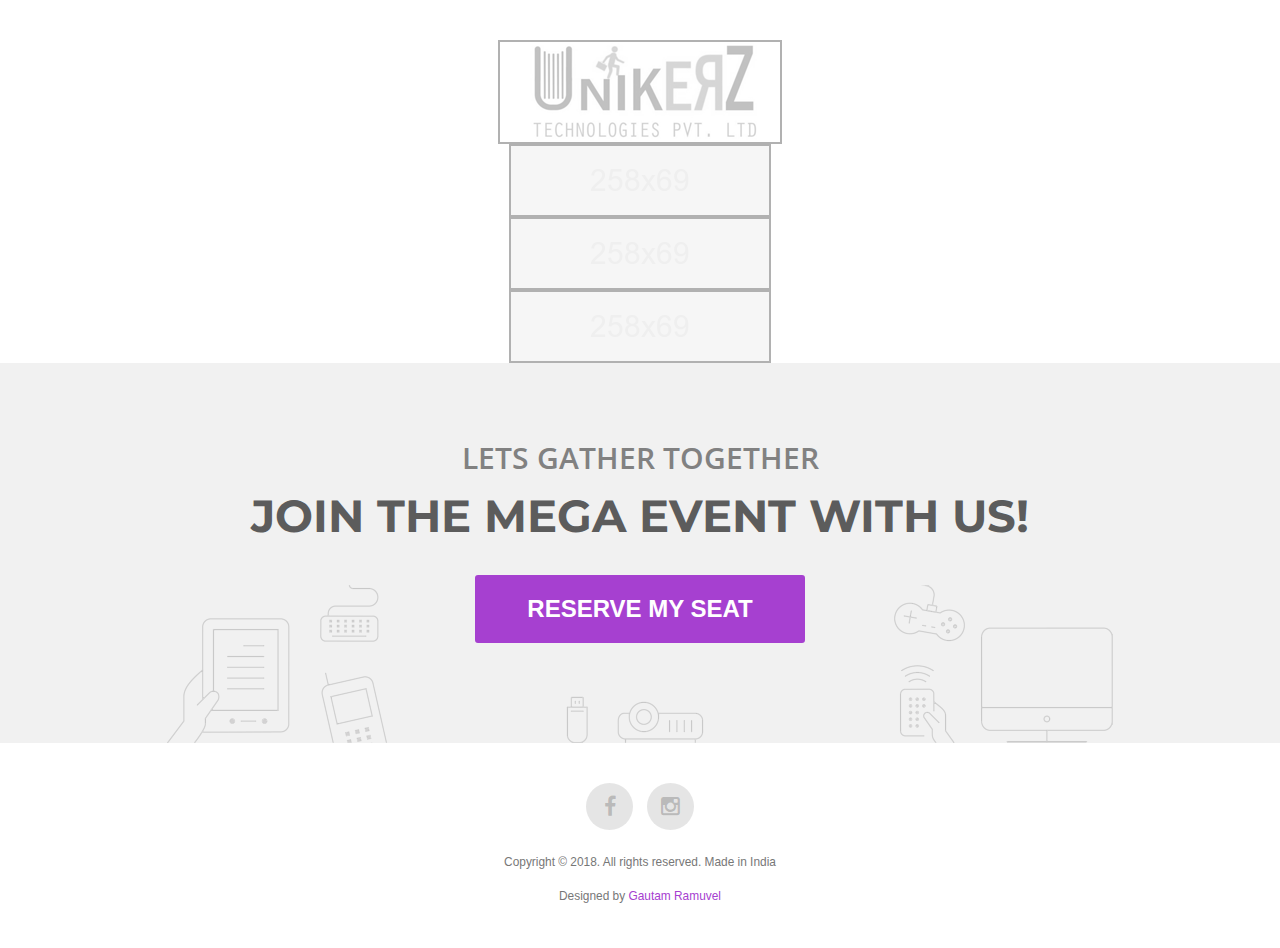
==== commit fd39d63e: "Update navbar" ====
--- a/inspirius/index.html
+++ b/inspirius/index.html
@@ -516,7 +516,7 @@
         <div class="container">
             <div class="section-title wow fadeInUp">
                 <h4>EVENTS</h4>
-                <p class="lead1">We have a few best events lined up for you to enjoy the couple of days!</p>
+                <p class="lead1">We have some of the best events lined up for you to enjoy!</p>
             </div>
 
             <div class="row">
